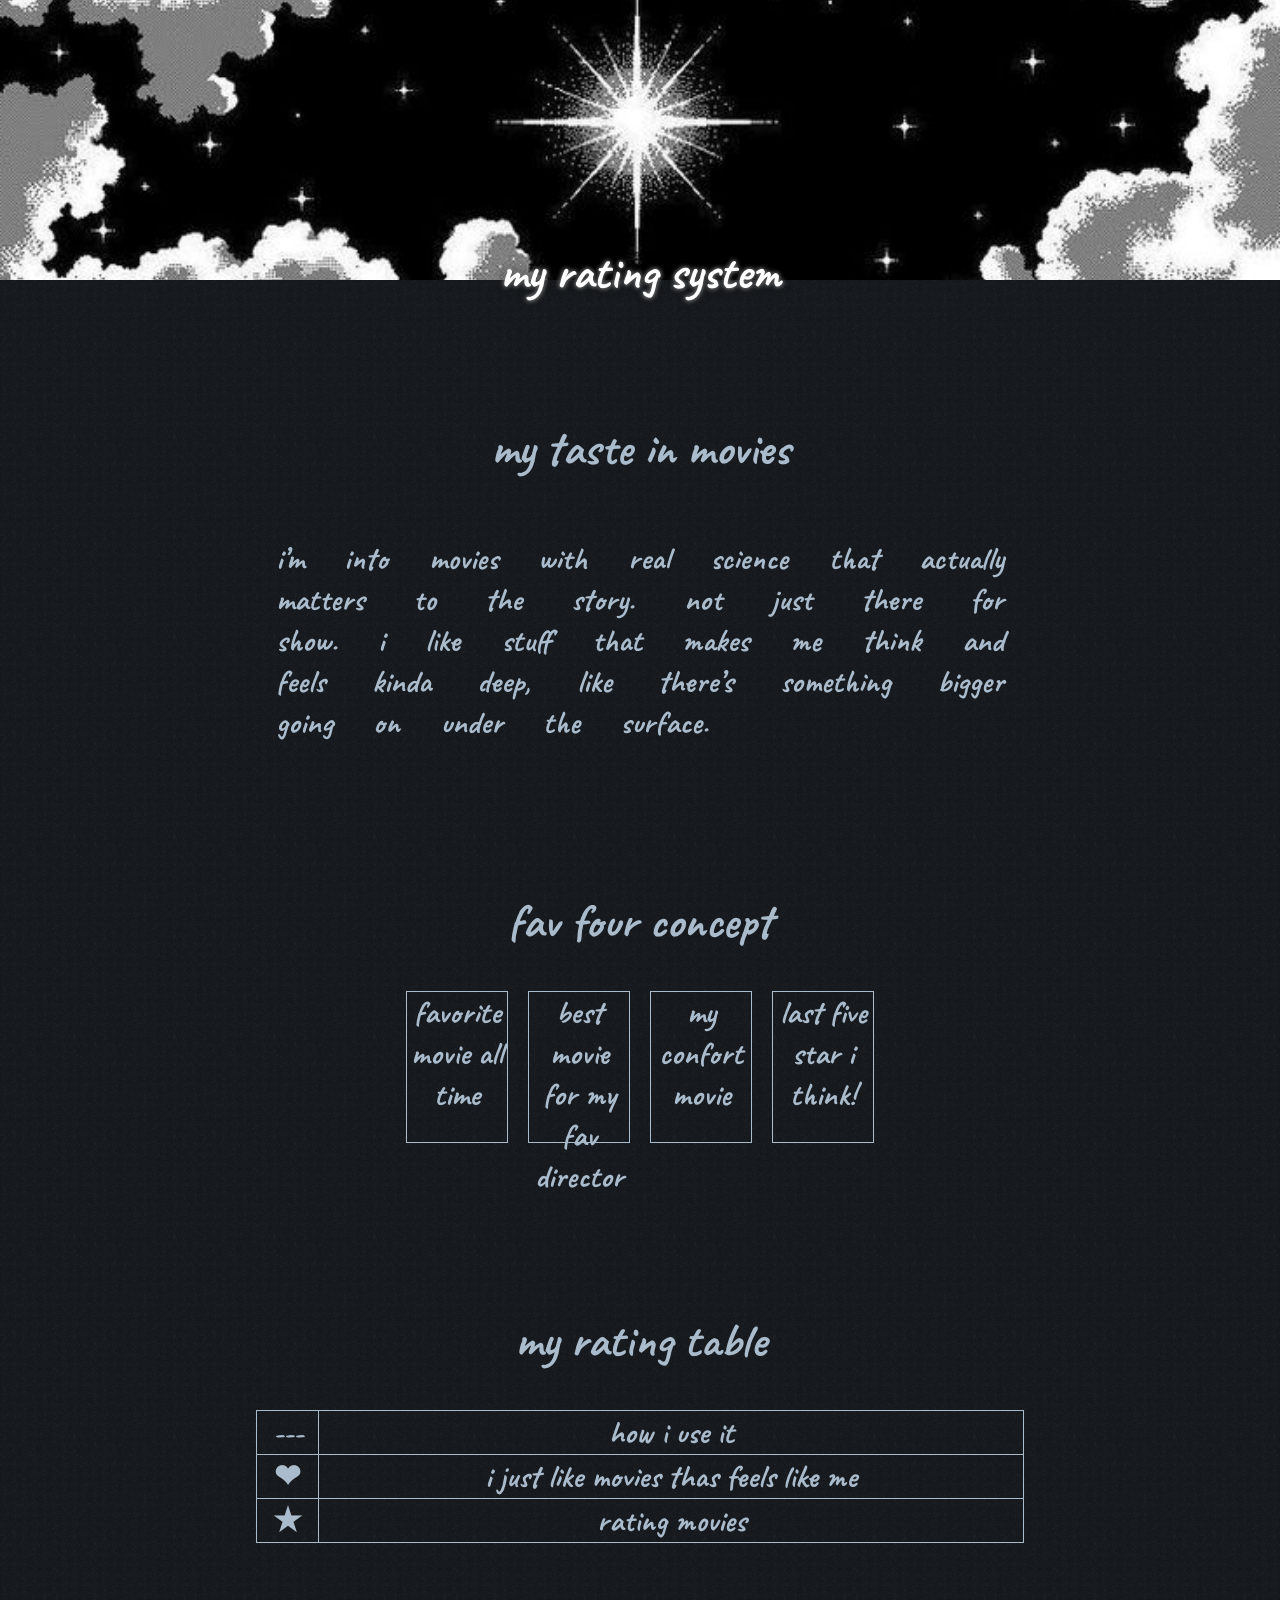
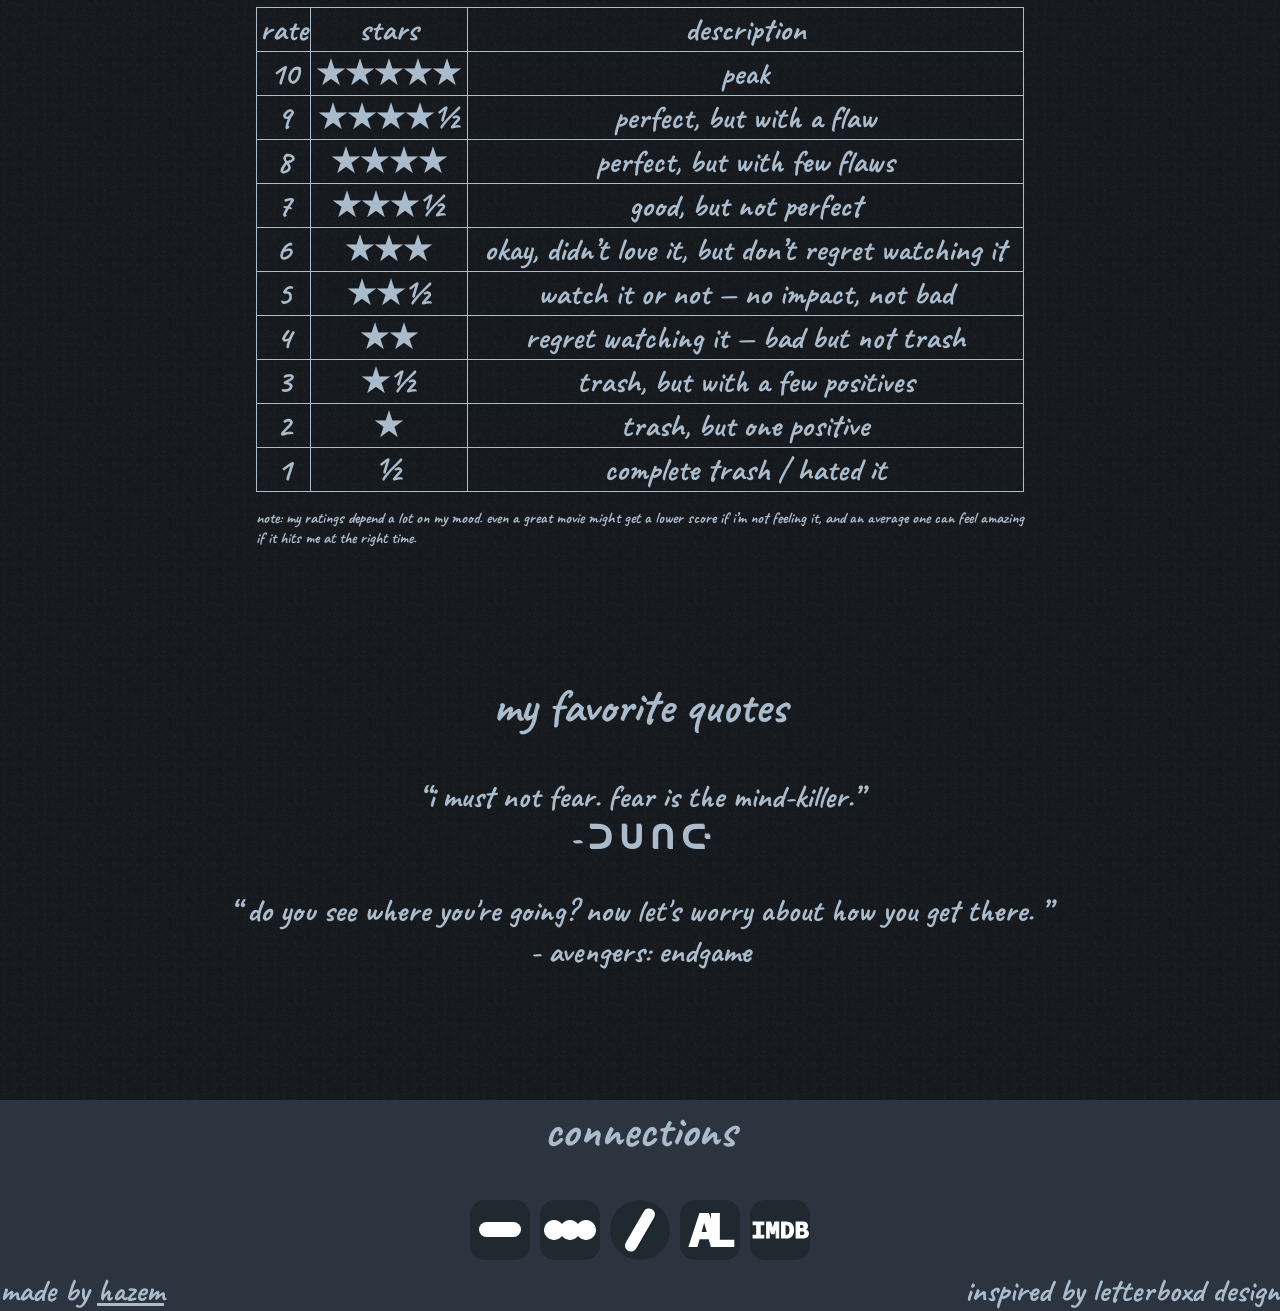
==== index.html @ 59e5916b "add root and replace color values" ====
<!doctype html>
<html lang="en">
  <head>
    <meta charset="UTF-8" />
    <meta name="viewport" content="width=device-width, initial-scale=1.0" />
    <title>my rating system</title>
    <link rel="stylesheet" href="css/style.css" />
    <link rel="stylesheet" href="css/icons.css" />
    <link rel="stylesheet" href="css/variables.css" />
    <link
      href="https://fonts.googleapis.com/css2?family=Caveat:wght@400..700&display=swap"
      rel="stylesheet" />
  </head>
  <body>
    <header>
      <section class="header-container">
        <!--banner-->
        <img
          src="assets/image/stars.jpg"
          alt="a big star with bunch of small stars"
          class="banner" />
        <!--title-->
        <h1 id="title">my rating system</h1>
      </section>
    </header>
    <main>
      <!-- taste-->
      <section class="taste">
        <h2>my taste in movies</h2>
        <p class="d1">
          I’m into movies with real science that actually matters to the story.
          Not just there for show. I like stuff that makes me think and feels
          kinda deep, like there’s something bigger going on under the surface.
        </p>
      </section>
      <!--fav four concept-->
      <section class="concept">
        <h2>fav four concept</h2>
        <section class="contaner-frames">
          <div class="frame">favorite movie all time</div>
          <div class="frame">best movie for my fav director</div>
          <div class="frame">my confort movie</div>
          <div class="frame">last five star i think!</div>
        </section>
      </section>
      <!-- table-->
      <section class="mytable">
        <h2>my rating table</h2>
        <section class="stable">
          <table>
            <thead>
              <tr>
                <th>---</th>
                <th>how i use it</th>
              </tr>
            </thead>
            <tbody>
              <tr>
                <td>❤⁠</td>
                <td>i just like movies thas feels like me</td>
              </tr>
              <tr>
                <td>★</td>
                <td>rating movies</td>
              </tr>
            </tbody>
          </table>
        </section>
        <section class="ltable">
          <table>
            <thead>
              <tr>
                <th>rate</th>
                <th>stars</th>
                <th>description</th>
              </tr>
            </thead>
            <tbody>
              <tr>
                <td>10</td>
                <td>★★★★★</td>
                <td>peak</td>
              </tr>
              <tr>
                <td>9</td>
                <td>★★★★½</td>
                <td>Perfect, but with a flaw</td>
              </tr>
              <tr>
                <td>8</td>
                <td>★★★★</td>
                <td>Perfect, but with few flaws</td>
              </tr>
              <tr>
                <td>7</td>
                <td>★★★½</td>
                <td>Good, but not perfect</td>
              </tr>
              <tr>
                <td>6</td>
                <td>★★★</td>
                <td>Okay, didn’t love it, but don’t regret watching it</td>
              </tr>
              <tr>
                <td>5</td>
                <td>★★½</td>
                <td>Watch it or not — no impact, not bad</td>
              </tr>
              <tr>
                <td>4</td>
                <td>★★</td>
                <td>Regret watching it — bad but not trash</td>
              </tr>
              <tr>
                <td>3</td>
                <td>★½</td>
                <td>Trash, but with a few positives</td>
              </tr>
              <tr>
                <td>2</td>
                <td>★</td>
                <td>Trash, but one positive</td>
              </tr>
              <tr>
                <td>1</td>
                <td>½</td>
                <td>Complete trash / hated it</td>
              </tr>
            </tbody>
          </table>
        </section>
      </section>
      <!--note-->
      <aside class="note">
        <p>
          <span id="snote">note:</span> My ratings depend a lot on my mood. Even
          a great movie might get a lower score if I’m not feeling it, and an
          average one can feel amazing if it hits me at the right time.
        </p>
      </aside>
      <!--qoute-->
      <section class="quotes">
        <h2>My favorite quotes</h2>
        <blockquote>
          <q>I must not fear. Fear is the mind-killer.</q>
          <footer>
            <a href="https://boxd.it/dDLU35" target="_blank" class="dune">
              - ᑐ ᑌ ᑎ ᑢ
            </a>
          </footer>
        </blockquote>
        <blockquote>
          <q>
            Do you see where you're going? now let's worry about how you get
            there.
          </q>
          <footer>- Avengers: Endgame</footer>
        </blockquote>
      </section>
    </main>
    <footer class="footer">
      <section class="connections"><h1>connections</h1></section>
      <section class="icons">
        <div class="tmdb">
          <a href="https://www.themoviedb.org/u/hzem" target="_blank"> </a>
          <div class="thing"></div>
        </div>

        <div class="letterboxd">
          <div class="circle"></div>
          <div class="circle"></div>
          <div class="circle"></div>
          <a href="https://boxd.it/cuPZX" target="_blank"></a>
        </div>

        <div class="serializd">
          <div class="mini"><div class="line"></div></div>
          <a href="https://www.serializd.com/user/scytale" target="_blank"></a>
        </div>

        <div class="anilist">
          <div class="a"><tt>A</tt></div>
          <div class="l"><tt>L</tt></div>
          <a href="https://anilist.co/user/scytale/" target="_blank"></a>
        </div>

        <div class="imdb">
          <a
            href="https://www.imdb.com/user/p.f6jssjji63xtezzgqwv3yx2khq"
            target="_blank"></a>
          <div class="name"><tt>IMDb</tt></div>
        </div>
      </section>
      <section class="song"><div id="song"></div></section>
      <section class="watch"><div id="watch"></div></section>
      <section>
        <span class="last1">
          made by
          <a href="https://x.com/hazemism">
            <ins>hazem</ins>
          </a>
        </span>
        <span class="last2">inspired by letterboxd design</span>
      </section>
    </footer>
    <script src="script.js"></script>
  </body>
</html>
---- css/style.css ----
body {
  background-color: var(--main-color);
  color: var(--color-font);
  margin: 0;
  font-family: "Caveat", cursive;
  font-style: normal;
  font-size: 2rem;
  font-weight: bold;
  font-variant: normal;
  text-transform: lowercase;
  max-width: 100%;
  overflow-x: hidden;
  background-image: url('data:image/svg+xml;utf8,<svg xmlns="http://www.w3.org/2000/svg" width="100" height="100"><filter id="n"><feTurbulence baseFrequency="0.9" numOctaves="1" result="noise"/><feColorMatrix in="noise" type="saturate" values="0"/></filter><rect width="100" height="100" filter="url(%23n)" opacity="0.15"/></svg>');
}
a {
  color: var(--color-font);
  text-decoration: none;
}
.header-container {
  position: relative;
}
#title {
  text-align: center;
  position: absolute;
  top: 80%;
  left: 50%;
  transform: translate(-50%, -50%);
  color: var(--color-title);
  text-shadow:
    0 0 10px var(--color-option),
    0 0 5px var(--color-title);
  width: 100%;
  pointer-events: none;
}
.taste {
  text-align: center;
  margin: 10% 20% 10% 20%;
}
.d1 {
  text-align: justify;
  word-spacing: 2rem;
  padding: 20px;
}
.concept {
  text-align: center;
  margin: 10% 10%;
}
.contaner-frames {
  display: flex;
  gap: 20px;
  justify-content: center;
}
.frame {
  width: 100px;
  height: 150px;
  border: 1px solid;
}
.mytable {
  text-align: center;
  overflow-x: auto;
}
.stable {
  margin-bottom: 5%;
}
table {
  border-collapse: collapse;
  margin: auto;
  width: 60%;
  border: 1px solid;
}

td,
th {
  border-collapse: collapse;
  margin: auto;
  width: auto;
  border: 1px solid;
}
.note {
  font-size: medium;
  text-align: start;
  width: 60%;
  margin-left: auto;
  margin-right: auto;
}
.banner {
  width: 100%;
  height: 20ch;
  object-fit: cover;
}
.footer {
  background-color: var(--footer-color);
}
.connections {
  text-align: center;
}
.quotes {
  text-align: center;
  margin: 10% 10%;
}
.dune {
  text-shadow: 1px 1px var(--color-font);
}
.dune:hover {
  color: hsl(30, 100%, 50%);
  letter-spacing: 50%;
}
.song {
  display: flex;
  bottom: 10px;
  justify-content: center;
  margin-top: 10px;
}
.watching {
  display: flex;
  bottom: 10px;
  justify-content: center;
  margin-bottom: 10px;
}
.last2 {
  float: right;
}

@media (max-width: 800px) {
  body {
    font-size: 1rem;
  }
  .frame {
    height: auto;
  }
  .banner {
    height: none;
  }
  table {
    width: 90%;
  }
  .note {
    width: 90%;
    margin-bottom: 20%;
  }
  .quotes {
    width: auto;
    margin: auto;
    margin-bottom: 20%;
  }
  .taste {
    width: 90%;
    margin: auto;
    margin-top: 20%;
  }
  .icons img {
    width: 40px;
    height: auto;
  }
}
---- css/icons.css ----
.icons {
  display: flex;
  gap: 10px;
  justify-content: center;
  align-items: flex-start;
}

.icons > * {
  width: 60px;
  height: 60px;
  border-radius: 25%;
  background-color: #202830;
  position: relative;
  display: flex;
  align-items: center;
  justify-content: center;
  a {
    position: absolute;
    inset: 0;
    z-index: 10;
  }
}

/*<------------------------------tmdb------------------------------>*/

.tmdb {
  .thing {
    width: 70%;
    height: 25%;
    border-radius: 20px;
    background-color: #ffffff;
  }
}
.tmdb:hover {
  transform: scale(1.2);
  background-color: #0d253f;
  .thing {
    background-image: linear-gradient(to right, #90cea1, #01b4e4);
  }
}
/*<------------------------------serializd------------------------------>*/

.serializd {
  border-radius: 100%;
  .mini {
    position: absolute;
    top: 50%;
    left: 50%;
    transform: translate(-50%, -50%) rotate(120deg);
    width: 80%;
    height: 20%;
    border-radius: 20px;
    background-color: #ffffff;
    box-shadow: -0px -1.5px rgba(0, 0, 0, 0.3);

    .line {
      position: absolute;
      top: 60%;
      left: 10%;
      width: 75%;
      height: 20%;
      border-radius: 20px;
      background-color: white;
    }
  }
}
.serializd:hover {
  transform: scale(1.2);
  background-color: #44bba4;
  .mini {
    background-color: #99ffff;
    box-shadow: -0px -1.5px rgba(0, 0, 0, 0.3);
  }
  .line {
    background-color: white;
  }
}
/*<------------------------------letterboxd------------------------------>*/

.letterboxd {
  .circle {
    width: 20px;
    height: 20px;
    border-radius: 50%;
    mix-blend-mode: plus-lighter;
    background-color: #ffff;
    position: absolute;
    &:first-child {
      transform: translateX(-80%);
    }
    &:nth-child(2) {
      z-index: 2;
    }
    &:nth-child(3) {
      transform: translateX(80%);
    }
  }
}
.letterboxd:hover {
  transform: scale(1.2);
  .circle {
    &:first-child {
      background-color: #f58004;
    }
    &:nth-child(2) {
      background-color: #4be053;
    }
    &:nth-child(3) {
      background-color: #44bcf4;
    }
  }
}
/*<------------------------------anilist------------------------------>*/
.anilist {
  .a,
  .l {
    color: #ffffff;
    position: absolute;
    bottom: 0;
    font-size: 3rem;
    font-weight: 900;
    text-transform: uppercase;
    -webkit-text-stroke: 2px currentColor;
  }
  .a {
    transform: translateX(-20%);
    z-index: 1;
  }
  .l {
    transform: translateX(40%);
  }
}
.anilist:hover {
  transform: scale(1.2);
  background-color: #1e2630;
  .a {
    color: #fefefe;
  }
  .l {
    color: #02a9ff;
  }
}
/*<------------------------------imdb------------------------------>*/
.imdb {
  .name {
    text-transform: uppercase;
    font-size: 1.5rem;
    color: white;
    font-weight: 900;
    -webkit-text-stroke: 1px currentColor;
  }
}
.imdb:hover {
  transform: scale(1.2);
  background-color: #f6c700;
  .name {
    color: black;
  }
}
/*<------------------------------mobile------------------------------>*/
@media (max-width: 800px) {
  .icons img {
    width: 40px;
    height: auto;
  }

  .serializd {
    width: 40px;
    height: 40px;
  }
  /*letterboxd*/
  .letterboxd {
    width: 40px;
    height: 40px;
    .circle {
      width: 13px;
      height: 13px;
    }
  }
  /*<------------------------------tmdb------------------------------>*/

  .tmdb {
    width: 40px;
    height: 40px;
  }
  .anilist {
    width: 40px;
    height: 40px;
    .a,
    .l {
      font-size: 2rem;
    }
  }
  .imdb {
    width: 40px;
    height: 40px;
    .name {
      font-size: 1rem;
    }
  }
}
---- css/variables.css ----
:root {
  --main-color: #14181c;
  --footer-color: #2c3440;
  --color-font: #aabbcc;
  --color-title: #ffffff;
  --color-option: #000000;
}
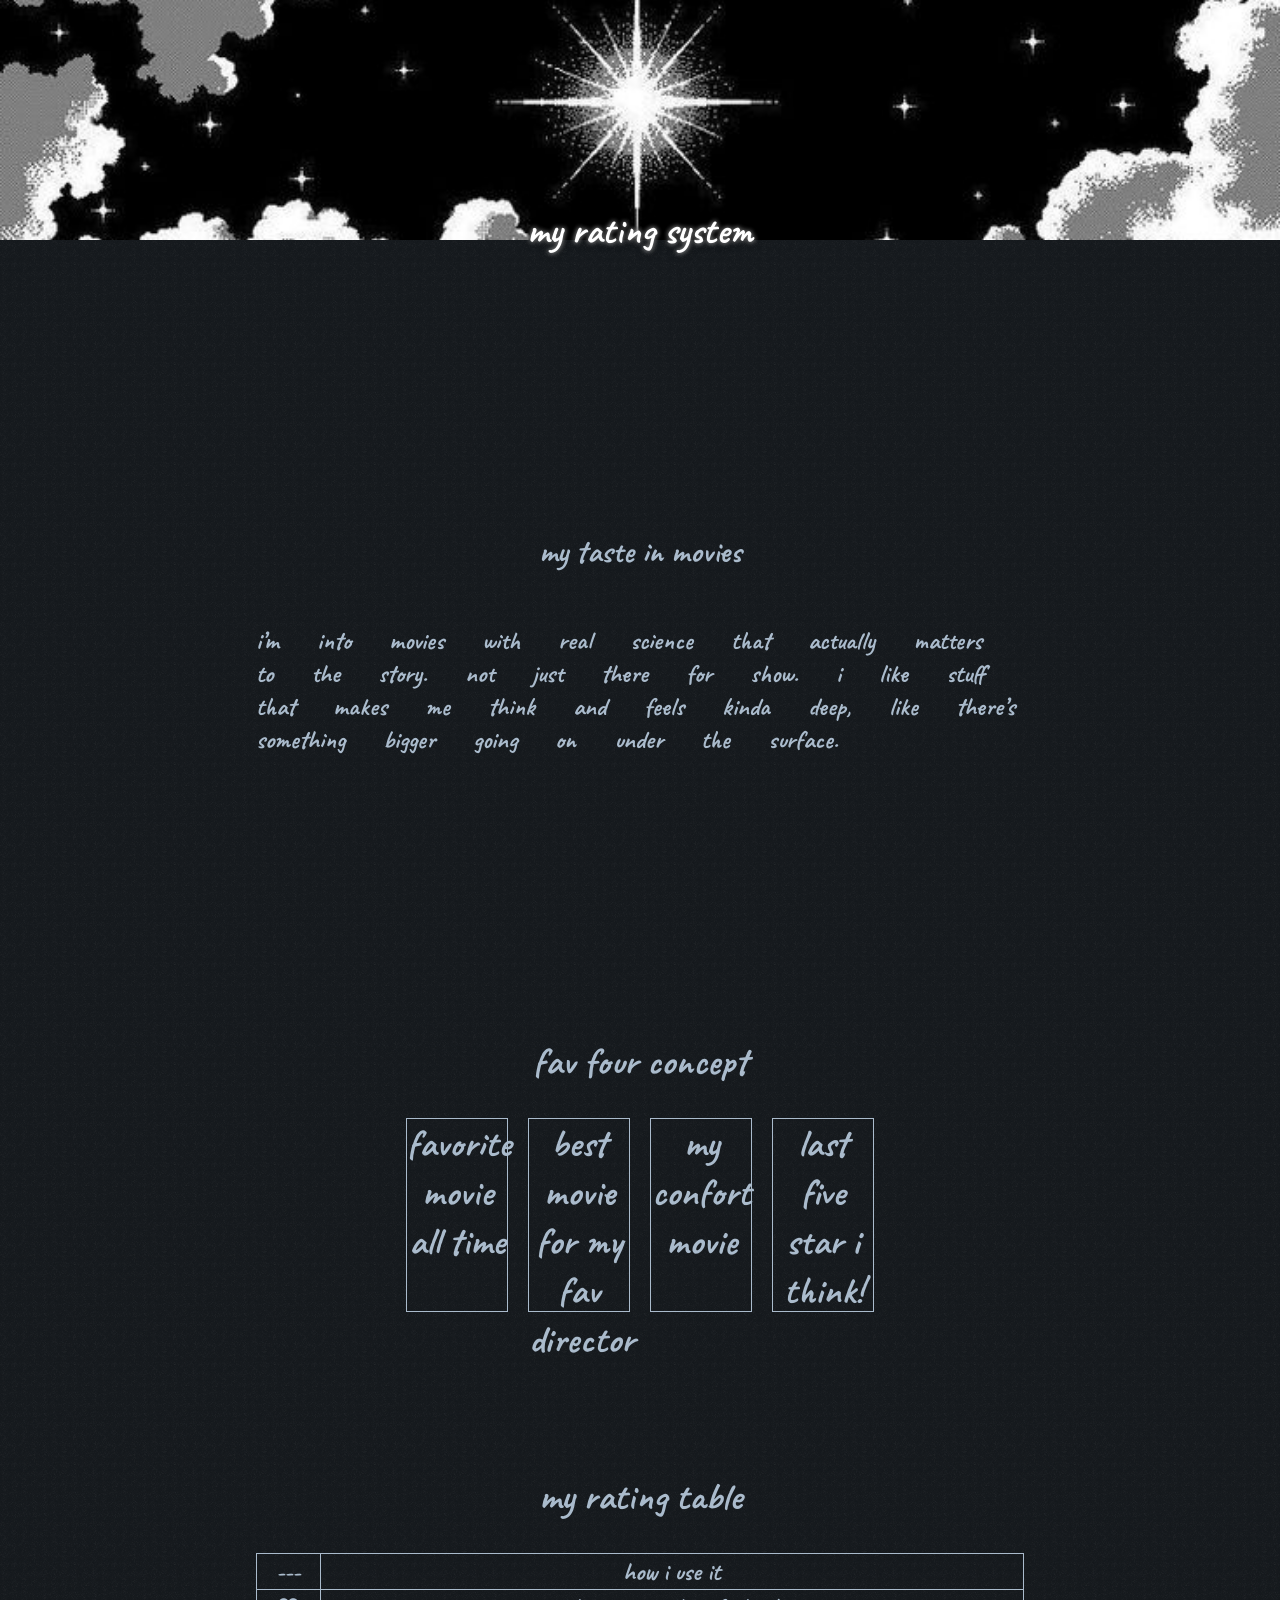
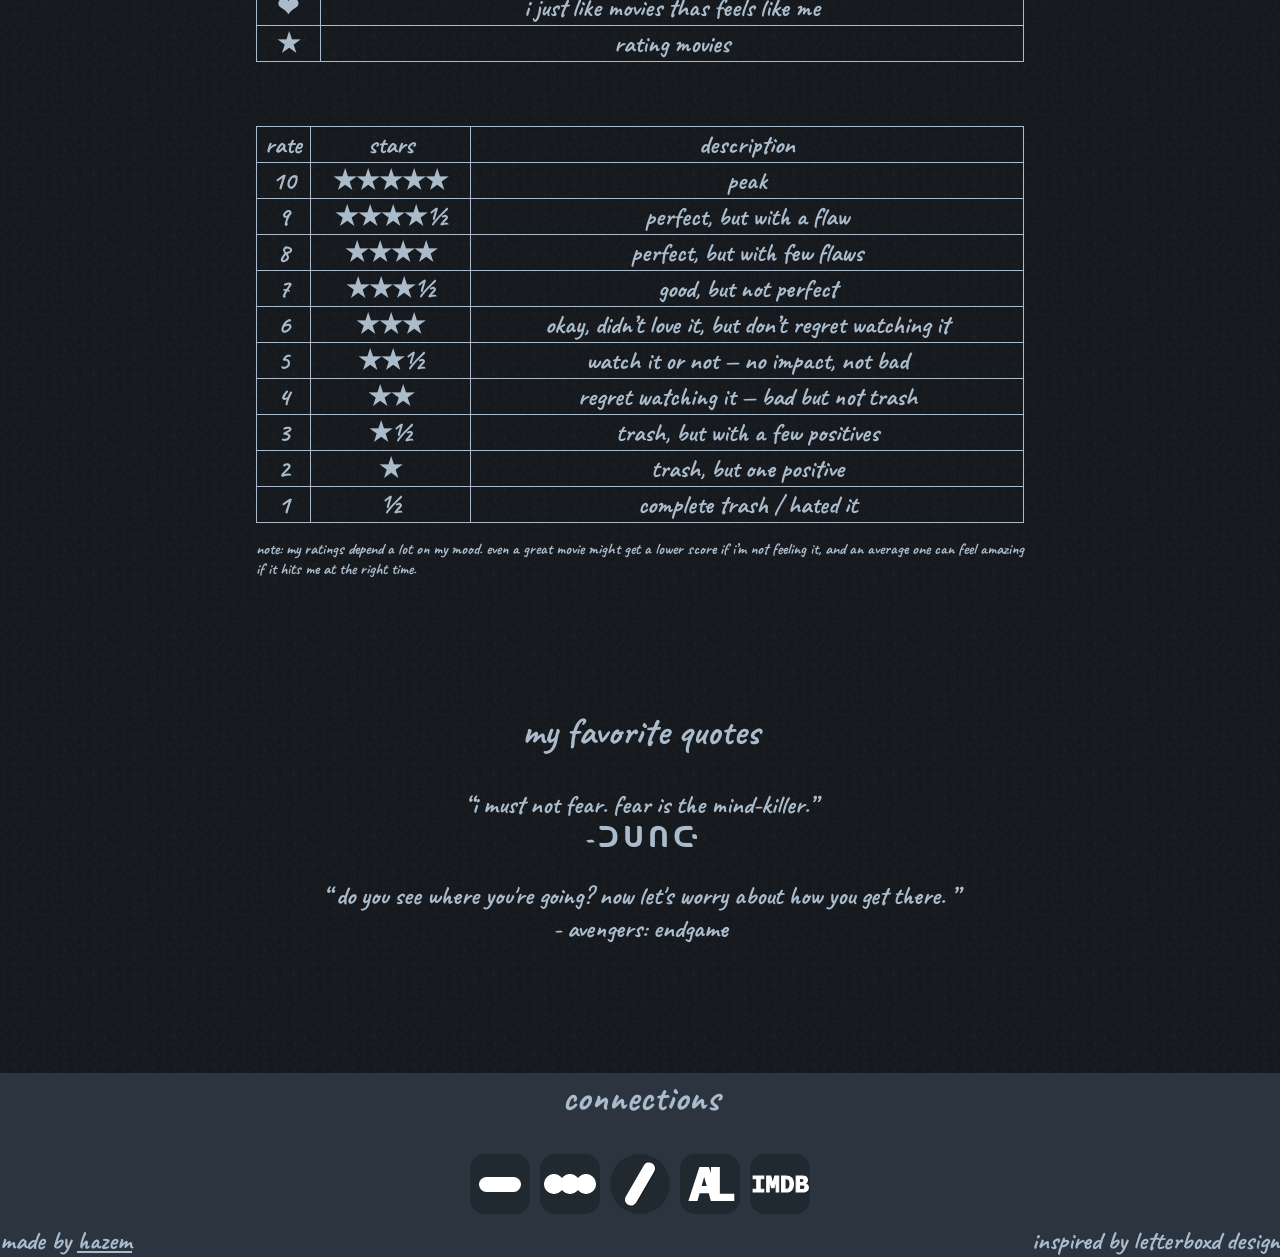
==== commit e9402f11: "fix disply for the taste - some improves" ====
--- a/index.html
+++ b/index.html
@@ -26,8 +26,8 @@
     <main>
       <!-- taste-->
       <section class="taste">
-        <h2>my taste in movies</h2>
-        <p class="d1">
+        <h2 class="t-taste">my taste in movies</h2>
+        <p class="d-taste">
           I’m into movies with real science that actually matters to the story.
           Not just there for show. I like stuff that makes me think and feels
           kinda deep, like there’s something bigger going on under the surface.
--- a/css/style.css
+++ b/css/style.css
@@ -4,7 +4,7 @@
   margin: 0;
   font-family: "Caveat", cursive;
   font-style: normal;
-  font-size: 2rem;
+  font-size: 2vw;
   font-weight: bold;
   font-variant: normal;
   text-transform: lowercase;
@@ -33,13 +33,17 @@
   pointer-events: none;
 }
 .taste {
-  text-align: center;
-  margin: 10% 20% 10% 20%;
-}
-.d1 {
-  text-align: justify;
-  word-spacing: 2rem;
-  padding: 20px;
+  display: flex;
+  margin: 20%;
+  flex-direction: column;
+  justify-content: center;
+  align-items: center;
+  .t-taste {
+    font-size: xx-large;
+  }
+  .d-taste {
+    word-spacing: 2rem;
+  }
 }
 .concept {
   text-align: center;
@@ -51,8 +55,9 @@
   justify-content: center;
 }
 .frame {
+  font-size: 3vw;
   width: 100px;
-  height: 150px;
+  height: 15vw;
   border: 1px solid;
 }
 .mytable {
@@ -122,12 +127,6 @@
 }
 
 @media (max-width: 800px) {
-  body {
-    font-size: 1rem;
-  }
-  .frame {
-    height: auto;
-  }
   .banner {
     height: none;
   }
@@ -143,11 +142,6 @@
     margin: auto;
     margin-bottom: 20%;
   }
-  .taste {
-    width: 90%;
-    margin: auto;
-    margin-top: 20%;
-  }
   .icons img {
     width: 40px;
     height: auto;
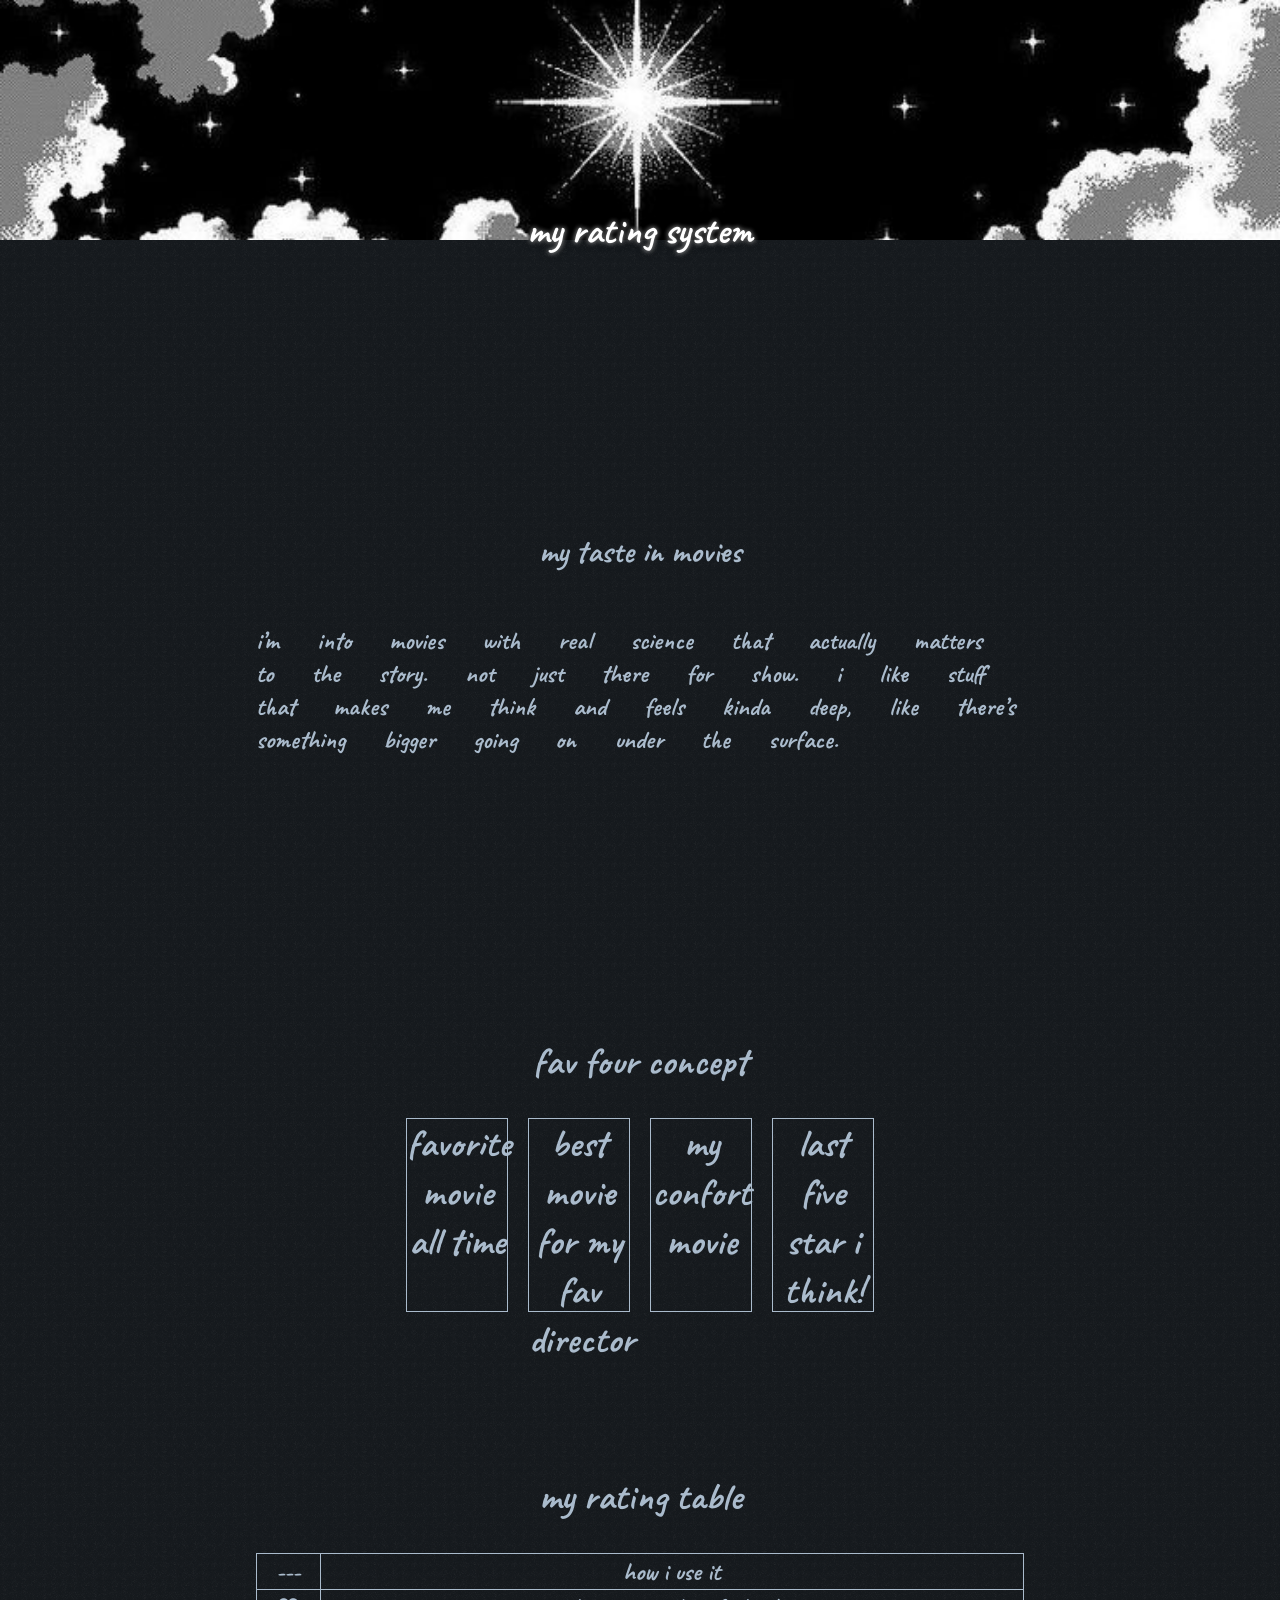
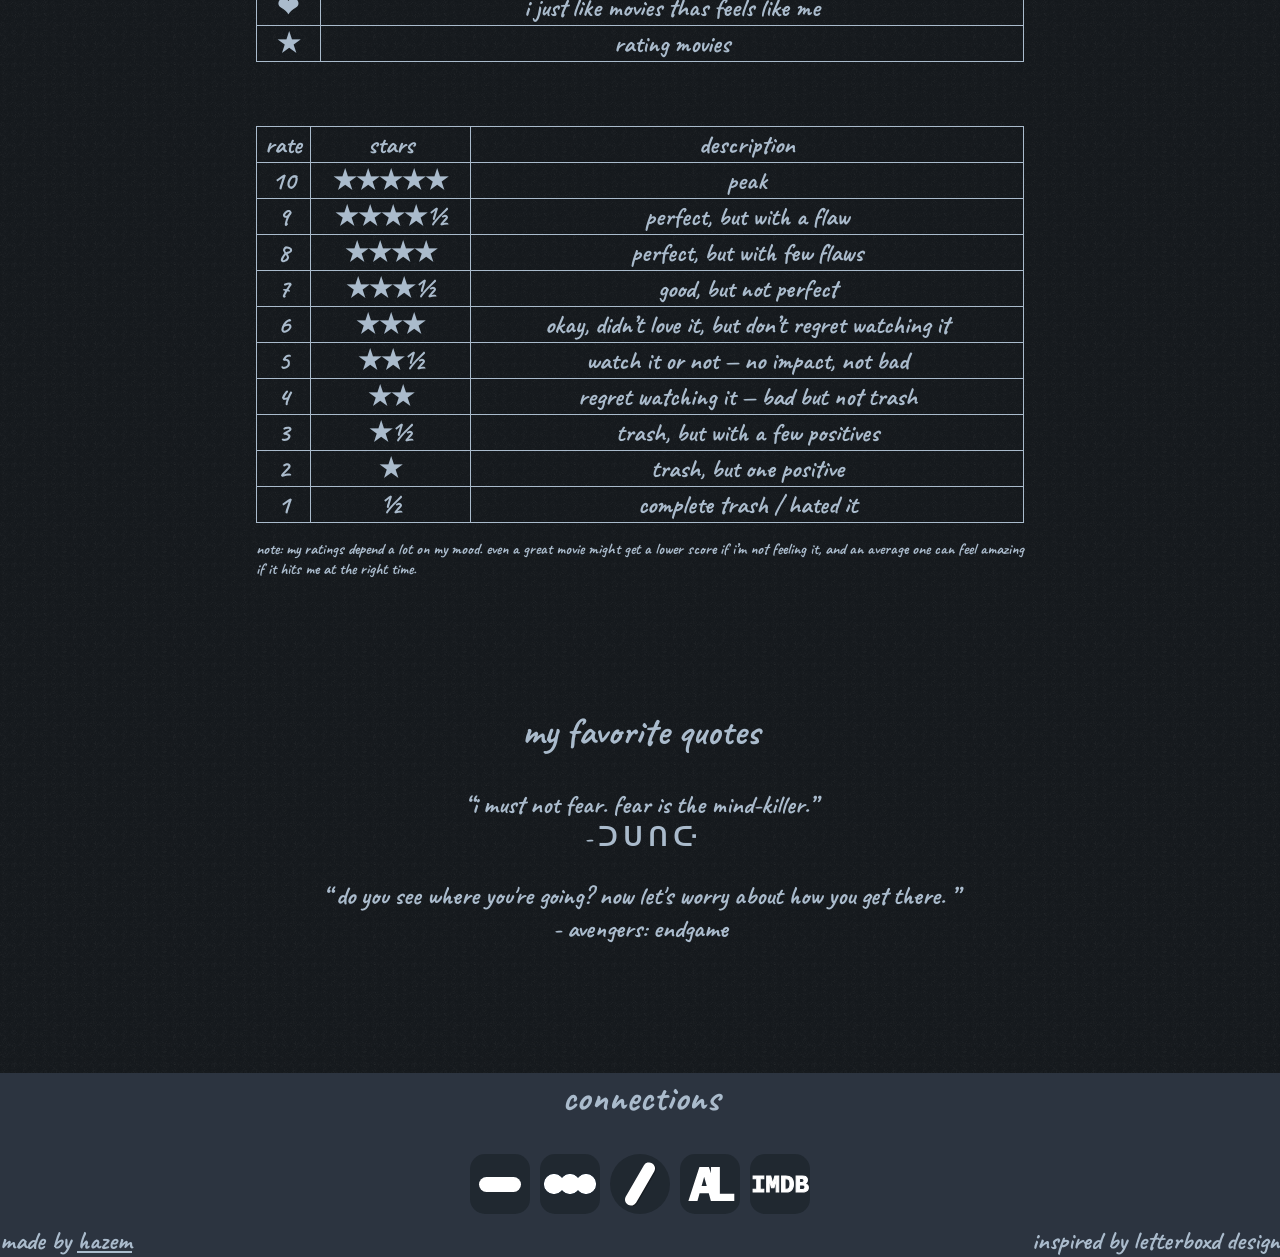
==== commit 2d279c37: "change links colors" ====
--- a/index.html
+++ b/index.html
@@ -197,7 +197,7 @@
         <span class="last1">
           made by
           <a href="https://x.com/hazemism">
-            <ins>hazem</ins>
+            <ins class="name">hazem</ins>
           </a>
         </span>
         <span class="last2">inspired by letterboxd design</span>
--- a/css/style.css
+++ b/css/style.css
@@ -12,12 +12,13 @@
   overflow-x: hidden;
   background-image: url('data:image/svg+xml;utf8,<svg xmlns="http://www.w3.org/2000/svg" width="100" height="100"><filter id="n"><feTurbulence baseFrequency="0.9" numOctaves="1" result="noise"/><feColorMatrix in="noise" type="saturate" values="0"/></filter><rect width="100" height="100" filter="url(%23n)" opacity="0.15"/></svg>');
 }
-a {
-  color: var(--color-font);
-  text-decoration: none;
-}
 .header-container {
   position: relative;
+}
+.banner {
+  width: 100%;
+  height: 20ch;
+  object-fit: cover;
 }
 #title {
   text-align: center;
@@ -88,11 +89,6 @@
   margin-left: auto;
   margin-right: auto;
 }
-.banner {
-  width: 100%;
-  height: 20ch;
-  object-fit: cover;
-}
 .footer {
   background-color: var(--footer-color);
 }
@@ -104,7 +100,9 @@
   margin: 10% 10%;
 }
 .dune {
-  text-shadow: 1px 1px var(--color-font);
+  color: var(--color-font);
+  text-decoration: none;
+  transition:letter-spacing 0.5s ease;
 }
 .dune:hover {
   color: hsl(30, 100%, 50%);
@@ -121,6 +119,9 @@
   bottom: 10px;
   justify-content: center;
   margin-bottom: 10px;
+}
+.name{
+  color: var(--color-font);
 }
 .last2 {
   float: right;
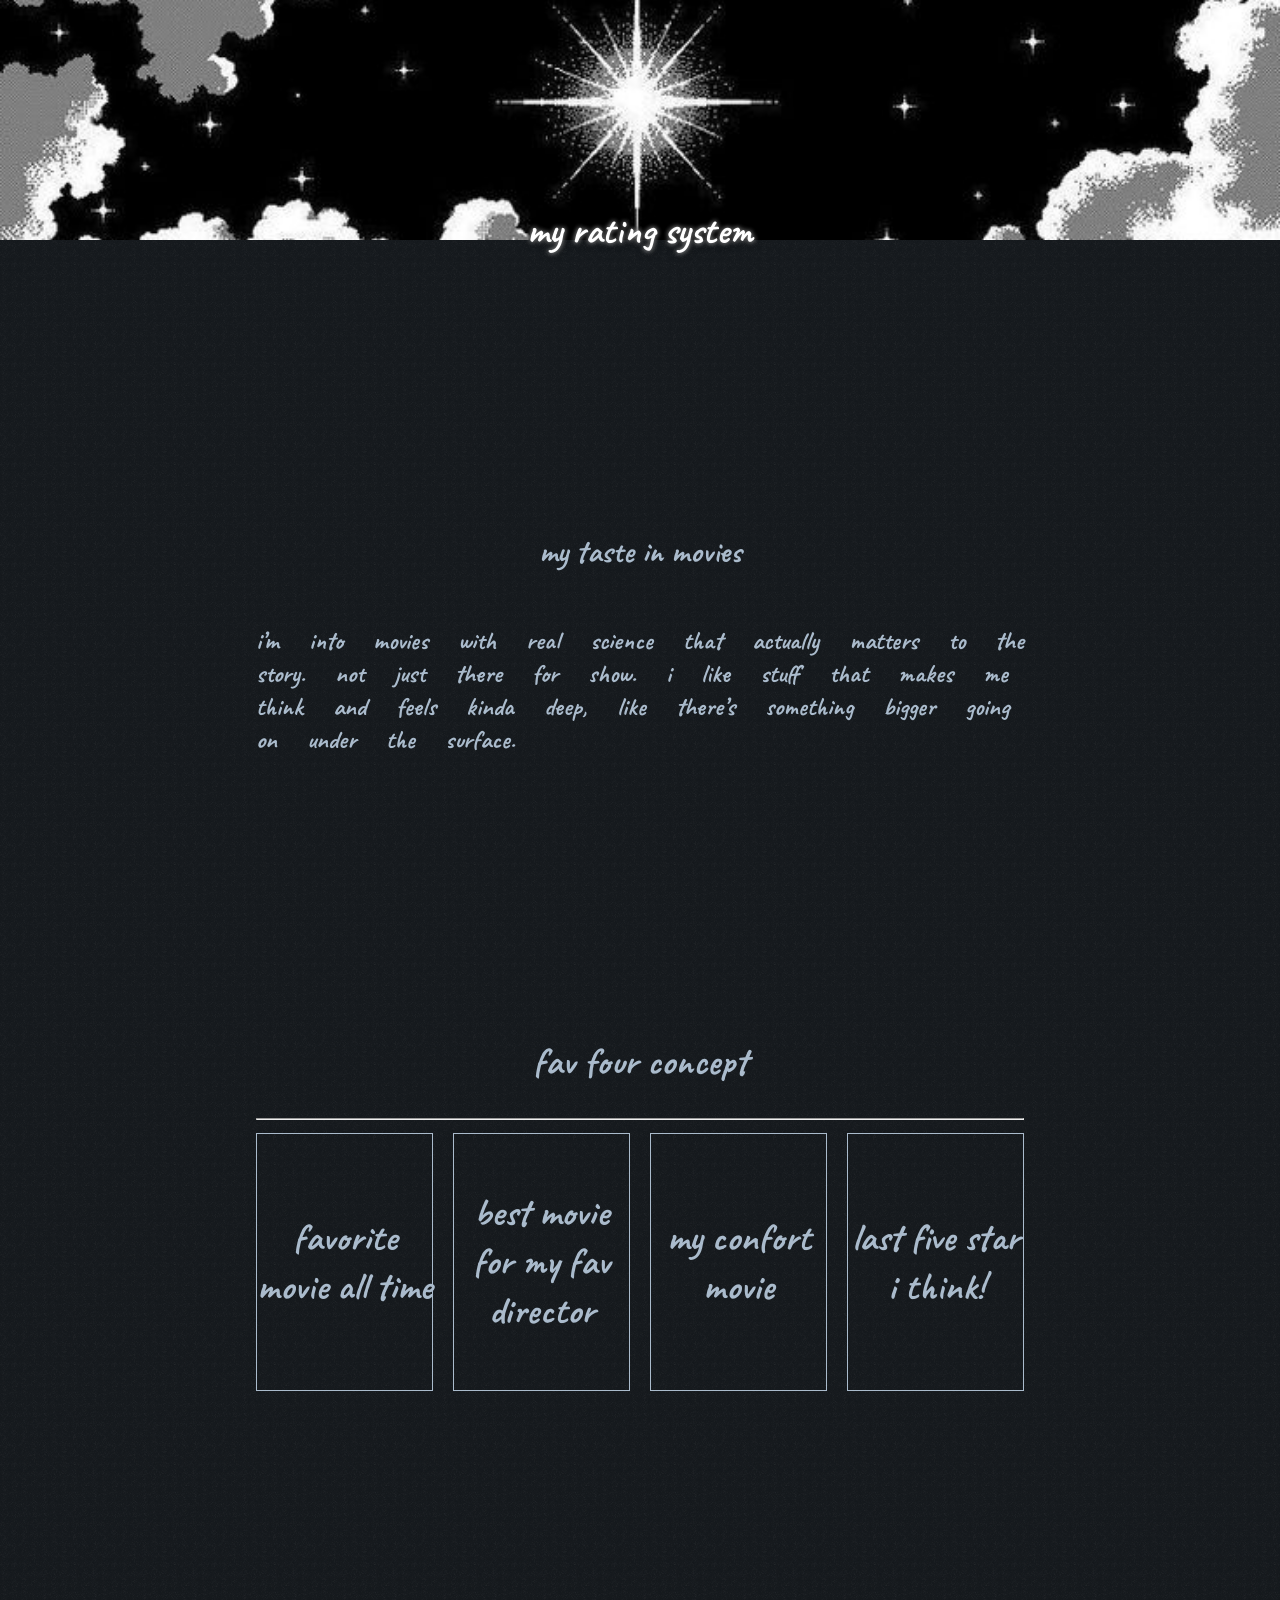
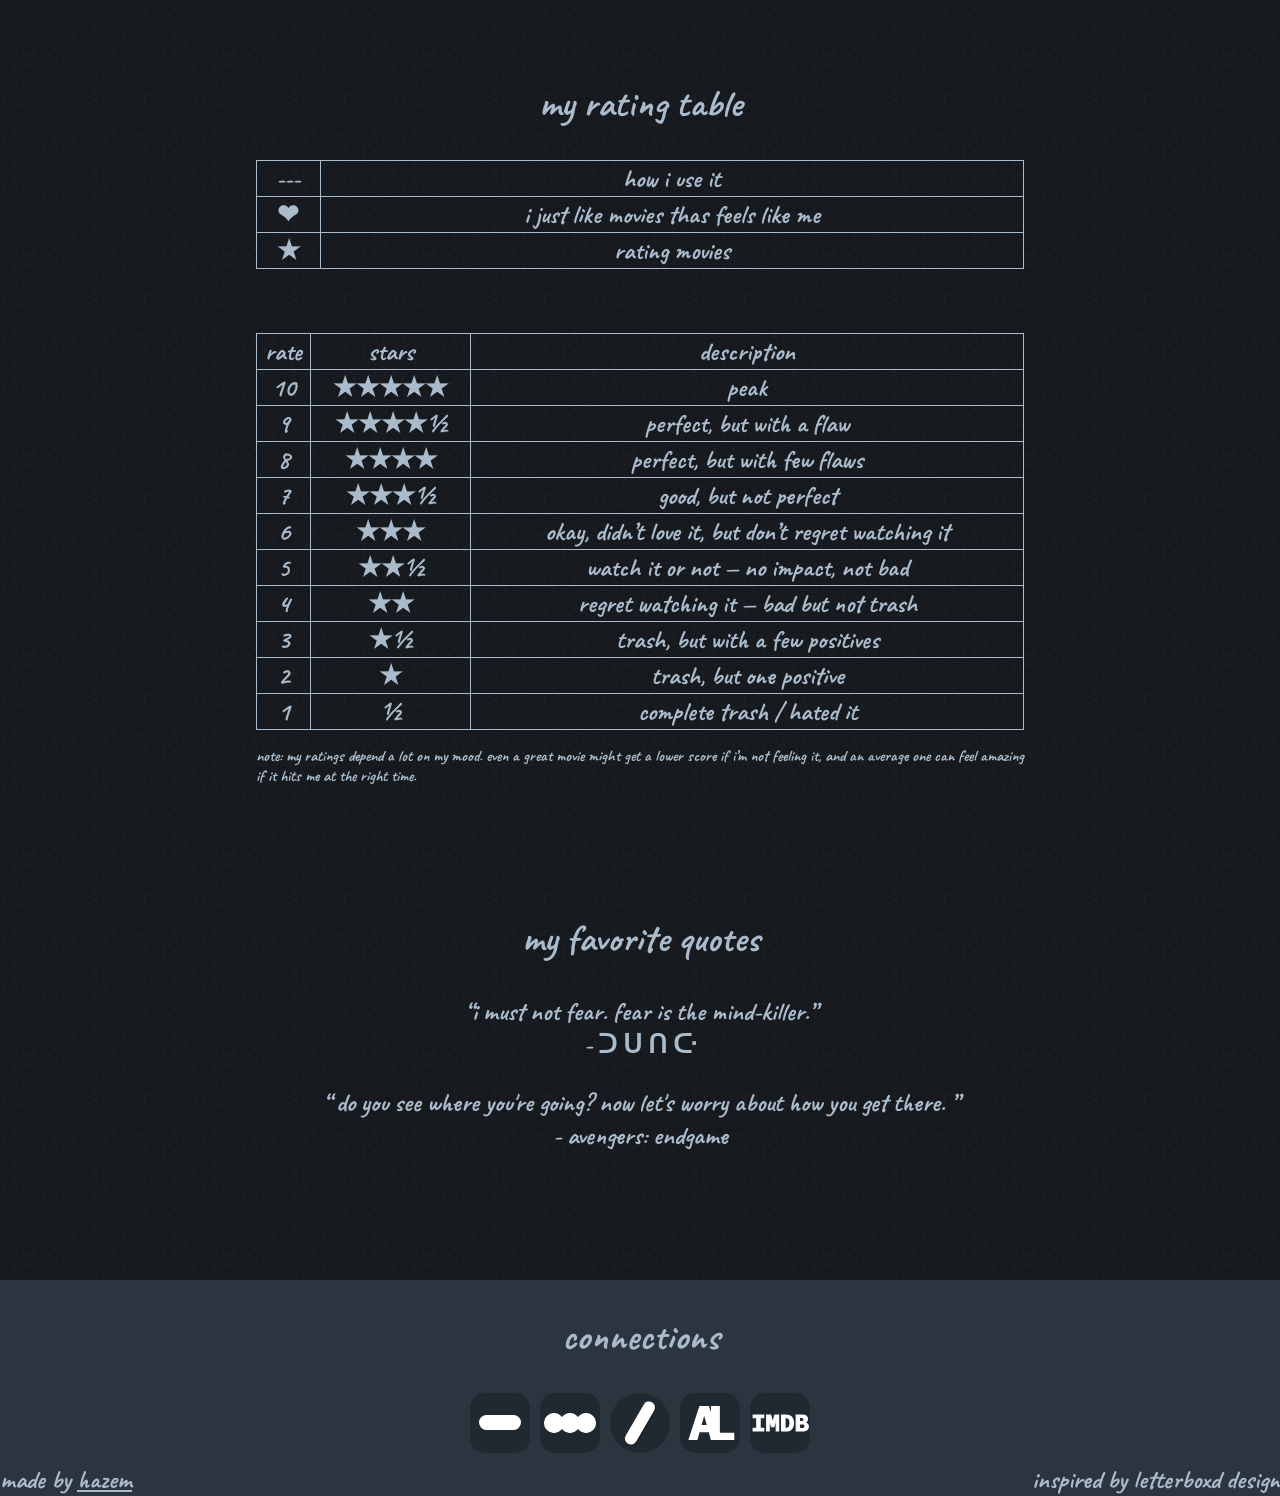
==== commit 9f23b112: "fix font with some ediets" ====
--- a/index.html
+++ b/index.html
@@ -36,6 +36,7 @@
       <!--fav four concept-->
       <section class="concept">
         <h2>fav four concept</h2>
+        <hr>
         <section class="contaner-frames">
           <div class="frame">favorite movie all time</div>
           <div class="frame">best movie for my fav director</div>
--- a/css/style.css
+++ b/css/style.css
@@ -1,4 +1,5 @@
 body {
+  display: grid;
   background-color: var(--main-color);
   color: var(--color-font);
   margin: 0;
@@ -43,12 +44,12 @@
     font-size: xx-large;
   }
   .d-taste {
-    word-spacing: 2rem;
+    word-spacing: 1.5rem;
   }
 }
 .concept {
   text-align: center;
-  margin: 10% 10%;
+  margin: 20% 20%;
 }
 .contaner-frames {
   display: flex;
@@ -56,9 +57,11 @@
   justify-content: center;
 }
 .frame {
+  display: flex;
+  align-items: center;
   font-size: 3vw;
-  width: 100px;
-  height: 15vw;
+  width: 15vw;
+  height: 20vw;
   border: 1px solid;
 }
 .mytable {
@@ -102,7 +105,7 @@
 .dune {
   color: var(--color-font);
   text-decoration: none;
-  transition:letter-spacing 0.5s ease;
+  transition: letter-spacing 0.5s ease;
 }
 .dune:hover {
   color: hsl(30, 100%, 50%);
@@ -120,7 +123,7 @@
   justify-content: center;
   margin-bottom: 10px;
 }
-.name{
+.name {
   color: var(--color-font);
 }
 .last2 {
@@ -128,6 +131,9 @@
 }
 
 @media (max-width: 800px) {
+  body {
+    font-size: larger;
+  }
   .banner {
     height: none;
   }
--- a/css/icons.css
+++ b/css/icons.css
@@ -14,6 +14,7 @@
   display: flex;
   align-items: center;
   justify-content: center;
+  transition: transform 0.5s ease;
   a {
     position: absolute;
     inset: 0;
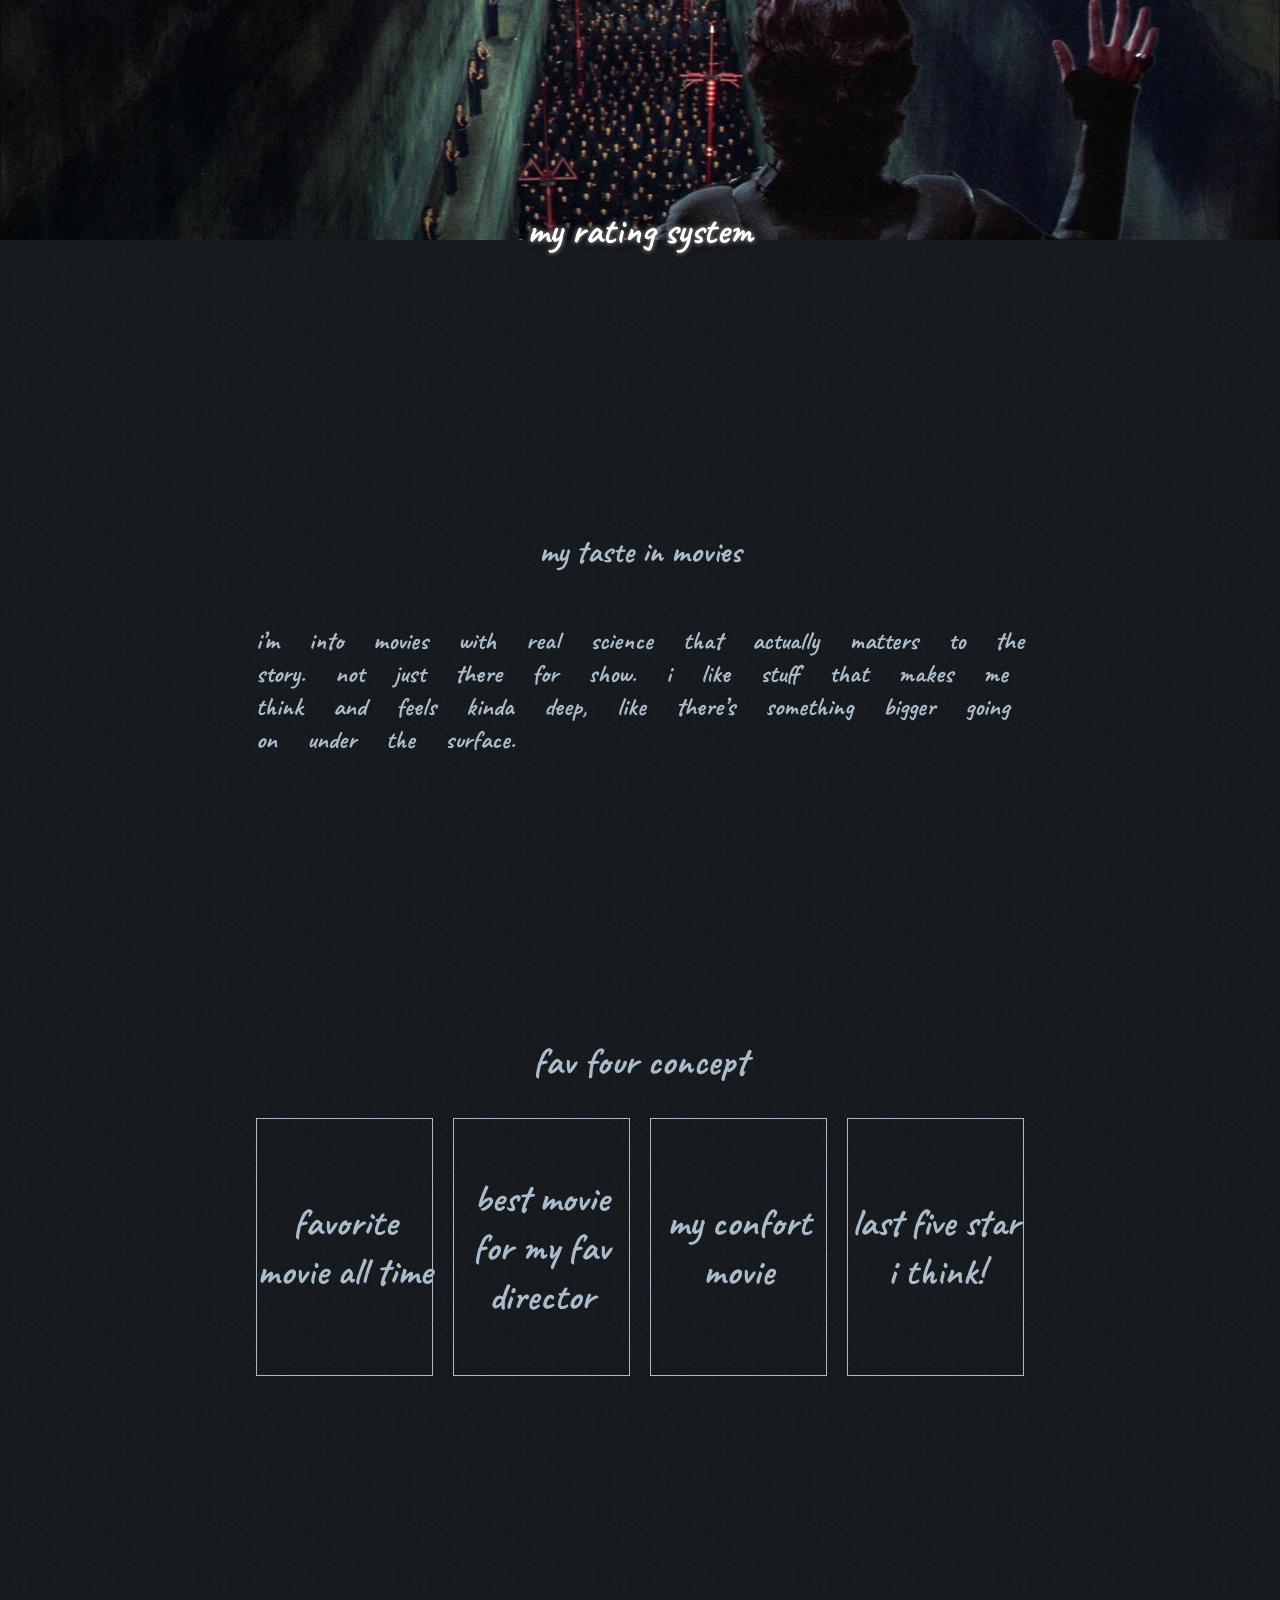
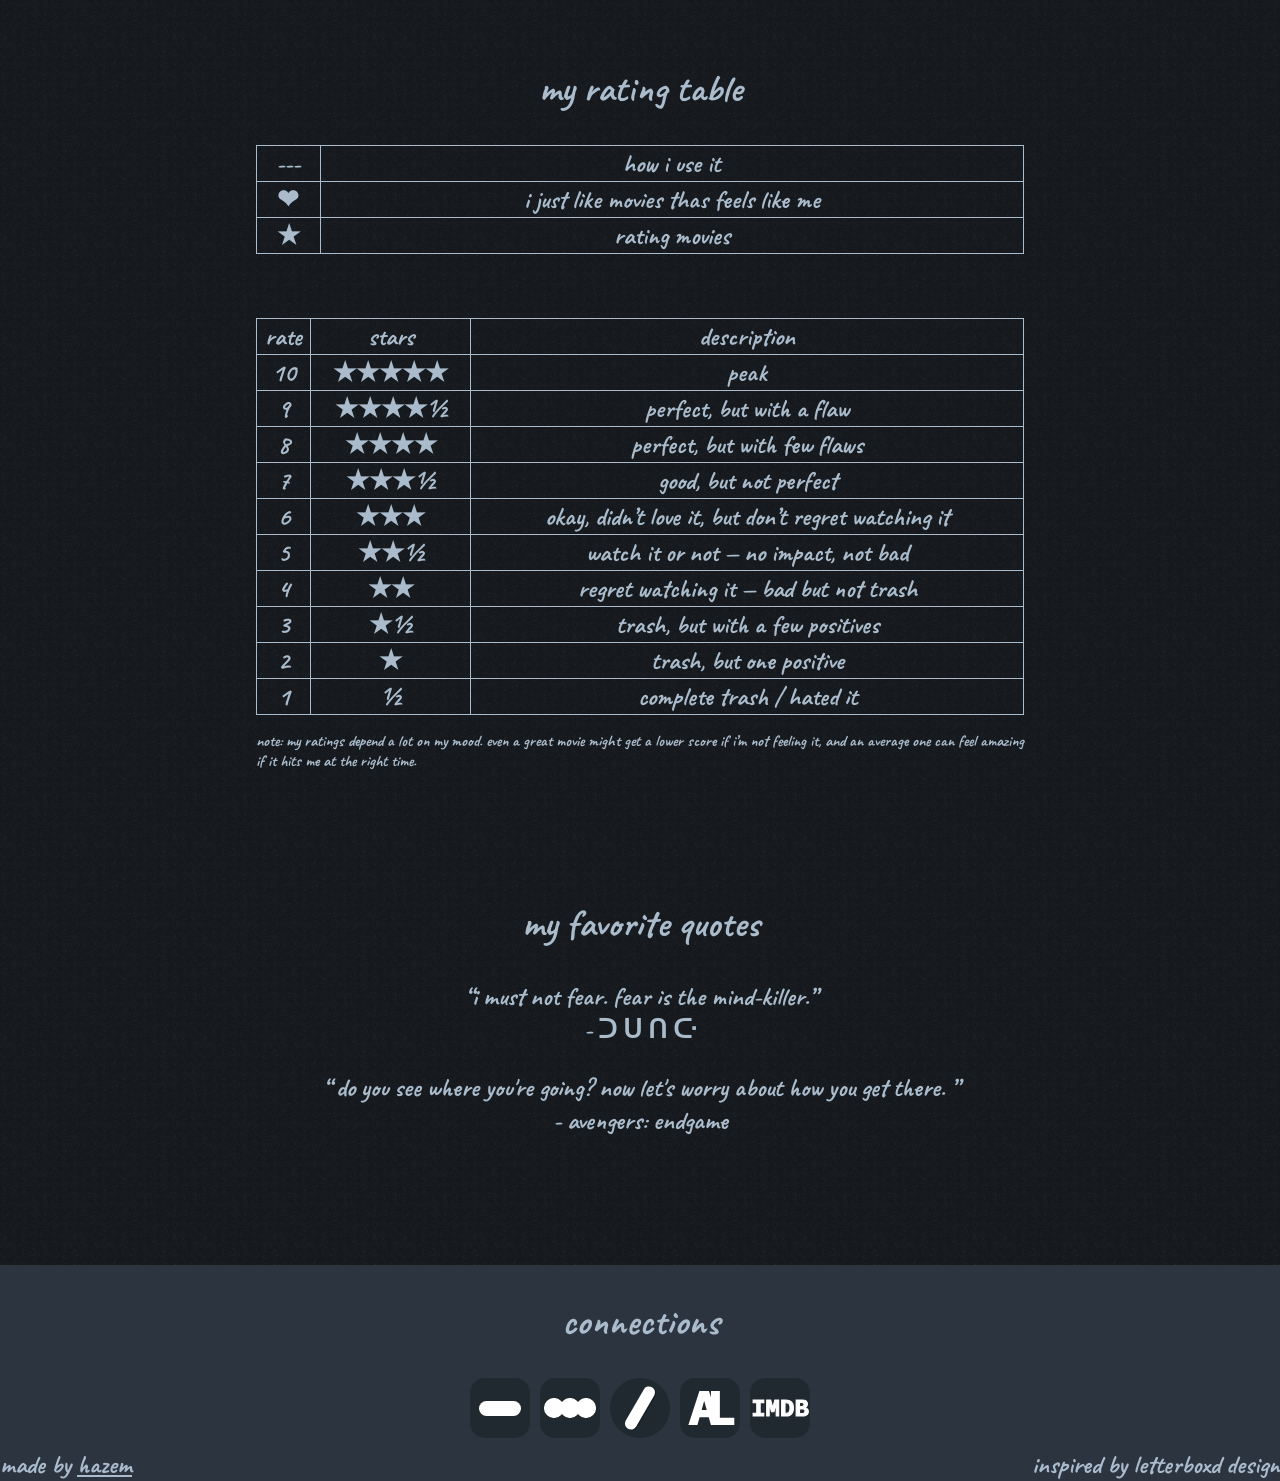
==== commit e3b89642: "add new banner" ====
--- a/index.html
+++ b/index.html
@@ -16,8 +16,7 @@
       <section class="header-container">
         <!--banner-->
         <img
-          src="assets/image/stars.jpg"
-          alt="a big star with bunch of small stars"
+          src="assets/image/chosen_one.jpg" alt="a big star with bunch of small stars"
           class="banner" />
         <!--title-->
         <h1 id="title">my rating system</h1>
@@ -36,7 +35,6 @@
       <!--fav four concept-->
       <section class="concept">
         <h2>fav four concept</h2>
-        <hr>
         <section class="contaner-frames">
           <div class="frame">favorite movie all time</div>
           <div class="frame">best movie for my fav director</div>
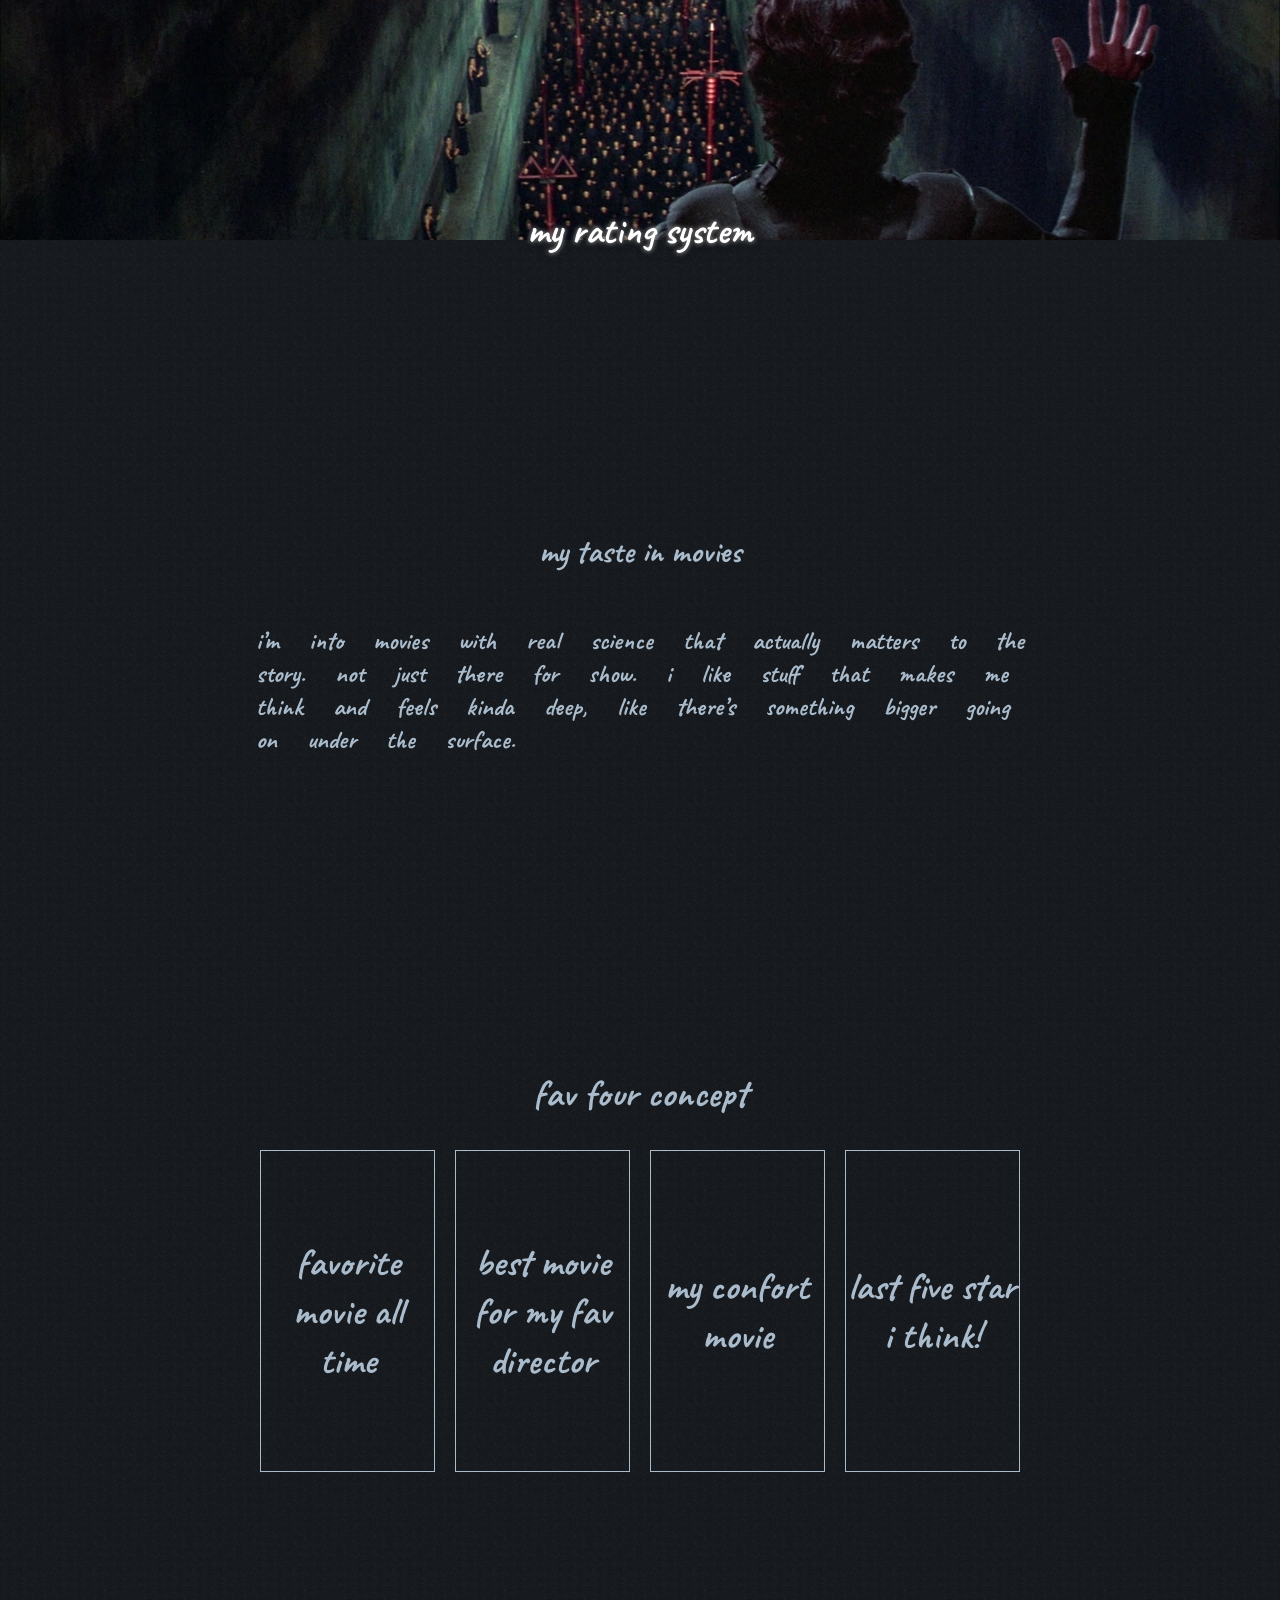
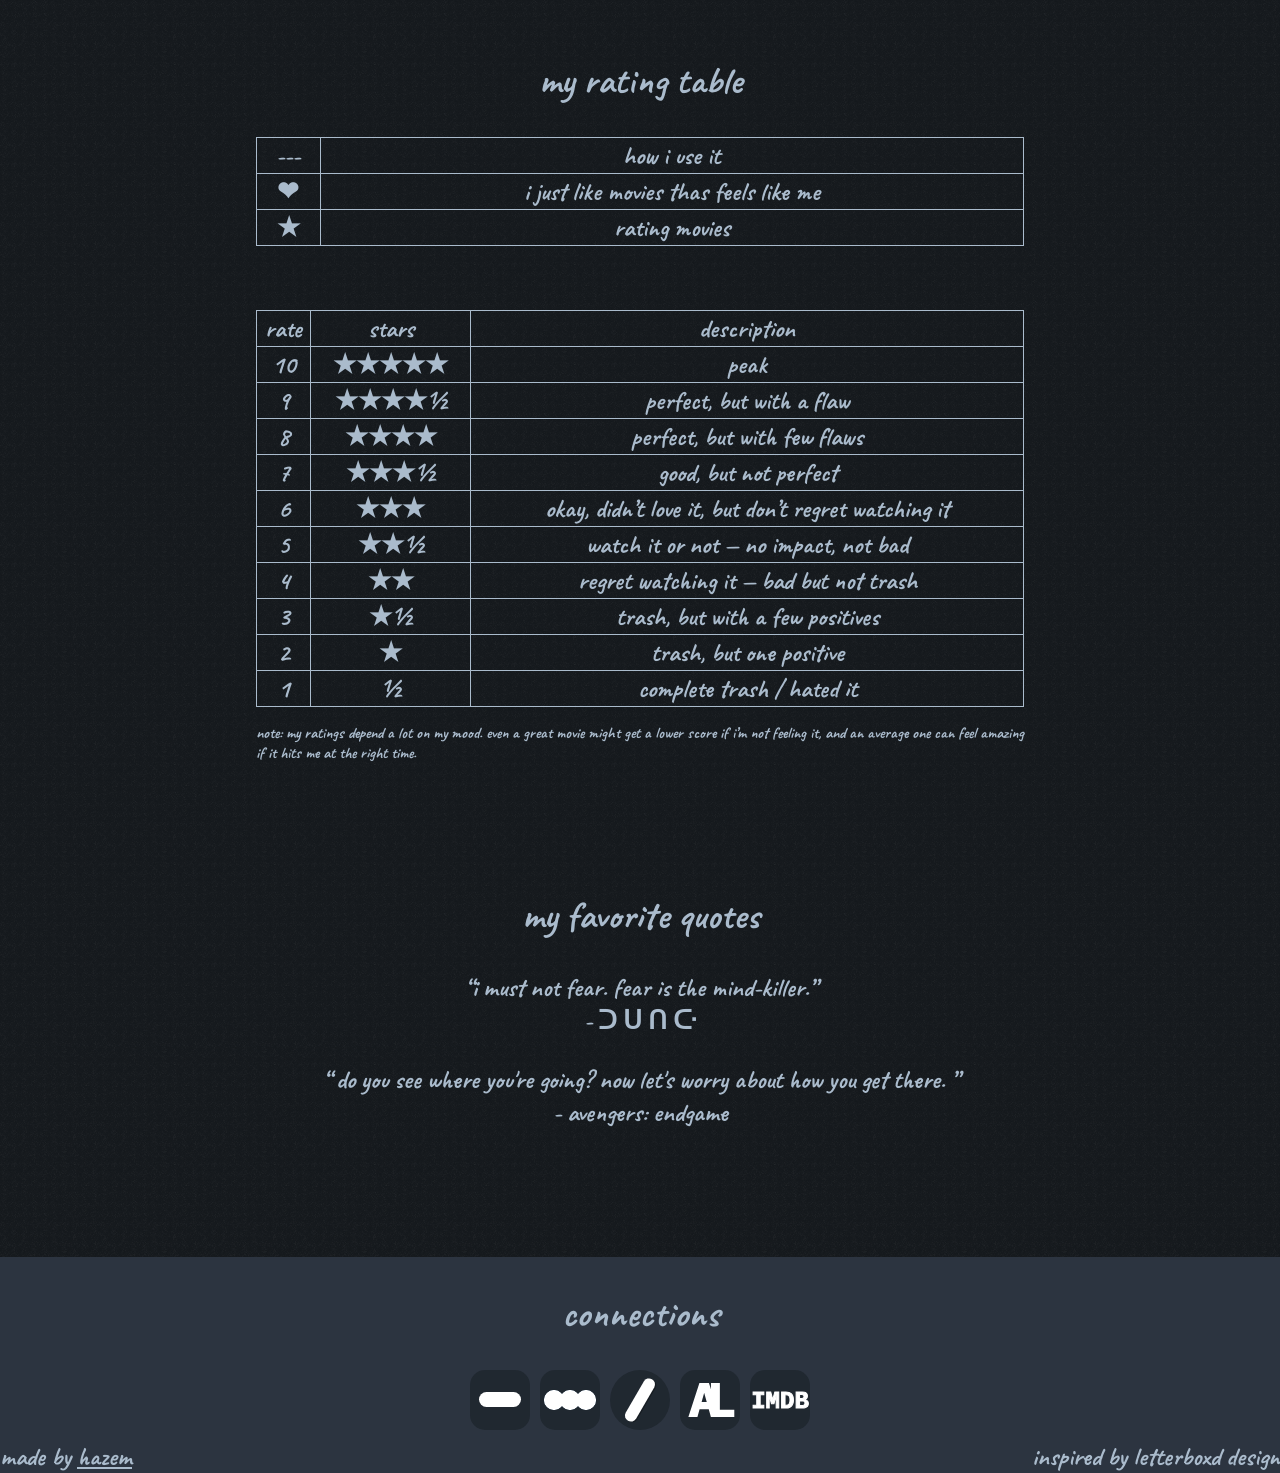
==== commit 47d74aea: "change link tmdb" ====
--- a/index.html
+++ b/index.html
@@ -161,7 +161,7 @@
       <section class="connections"><h1>connections</h1></section>
       <section class="icons">
         <div class="tmdb">
-          <a href="https://www.themoviedb.org/u/hzem" target="_blank"> </a>
+          <a href="https://www.themoviedb.org/u/scytl" target="_blank"> </a>
           <div class="thing"></div>
         </div>
 
--- a/css/style.css
+++ b/css/style.css
@@ -48,20 +48,24 @@
   }
 }
 .concept {
+  display: flex;
+  flex-direction: column;
   text-align: center;
-  margin: 20% 20%;
+  justify-content: center;
+  margin: auto;
+  width: fit-content;
 }
 .contaner-frames {
-  display: flex;
+  display: flex;  display: flex;
   gap: 20px;
-  justify-content: center;
 }
 .frame {
   display: flex;
   align-items: center;
   font-size: 3vw;
-  width: 15vw;
-  height: 20vw;
+  width: 13.5vw;
+  height: 25vw;
+  margin-bottom: 20%;
   border: 1px solid;
 }
 .mytable {
@@ -153,4 +157,12 @@
     width: 40px;
     height: auto;
   }
+  .taste{
+    margin: 5%;
+    margin-top: 20%;
+  }
+  .frame{
+    width: 18.5vw;
+    height: 30vw;
+  }
 }
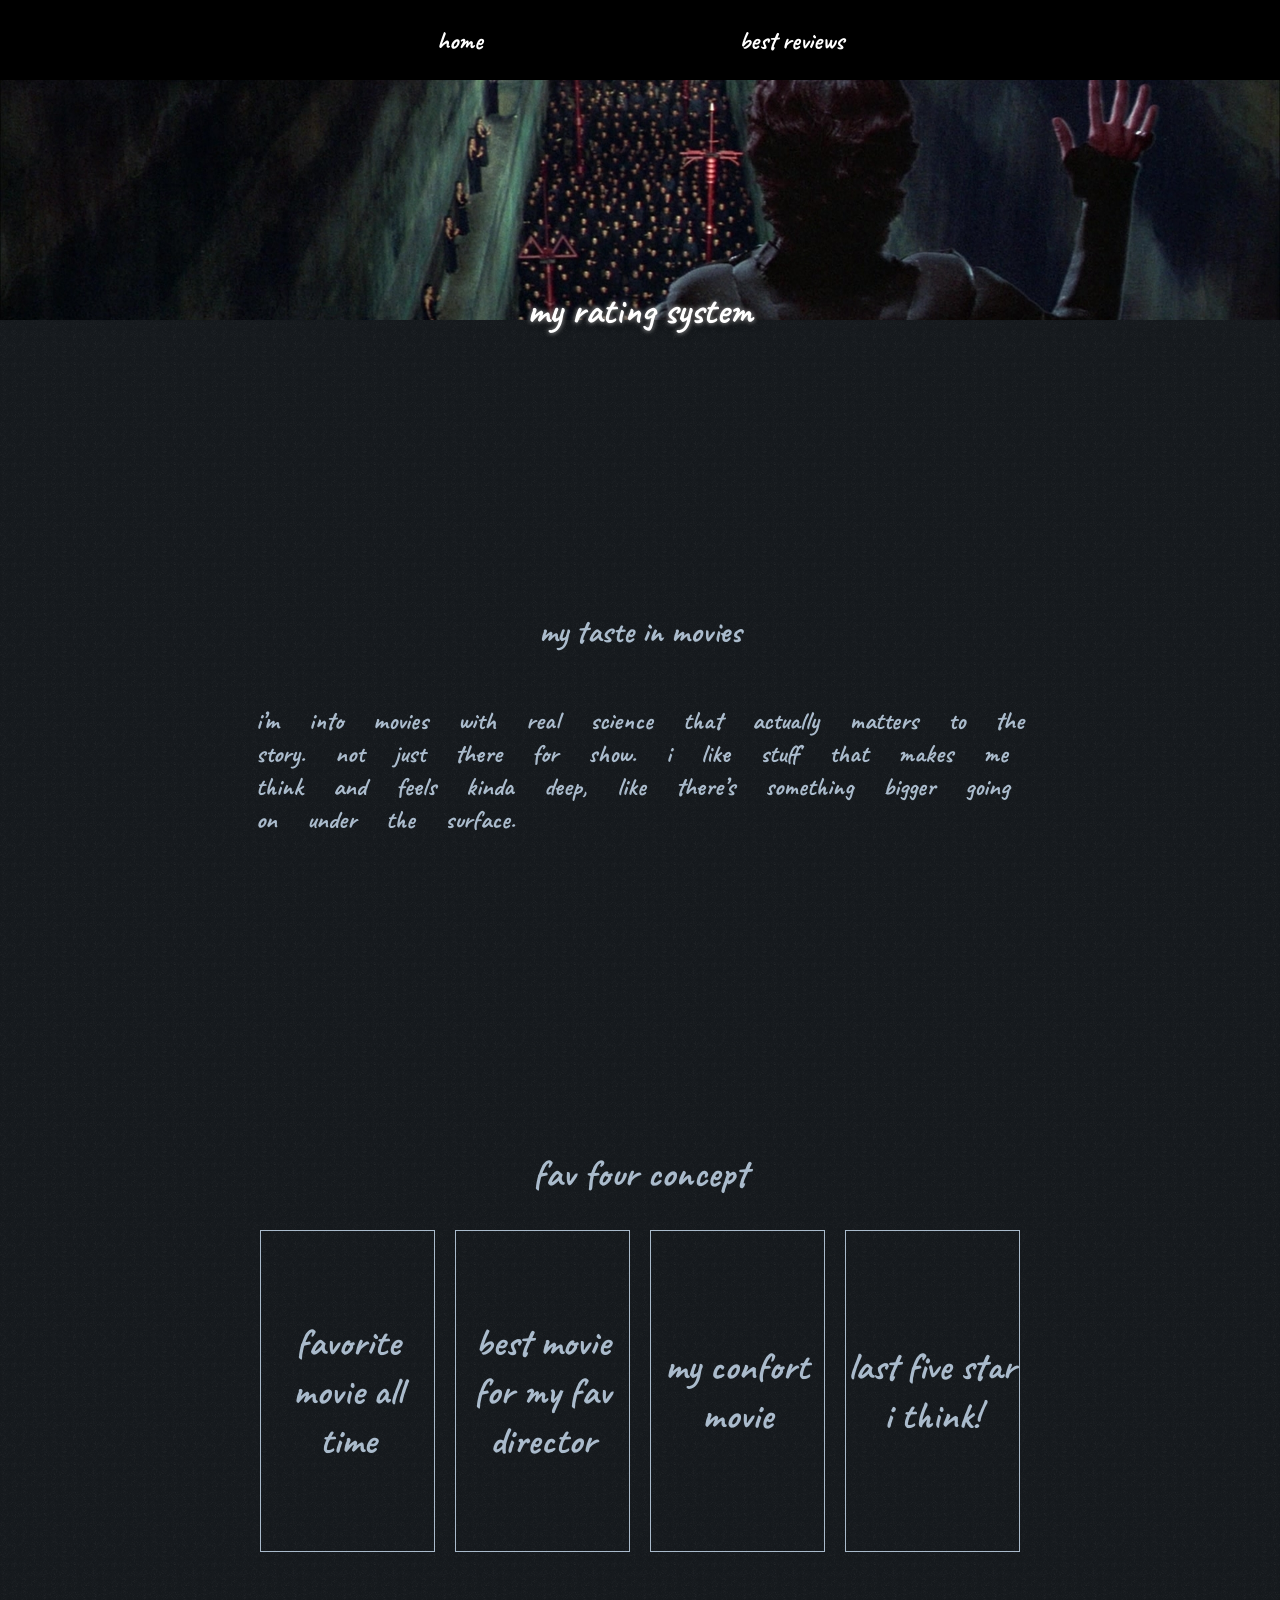
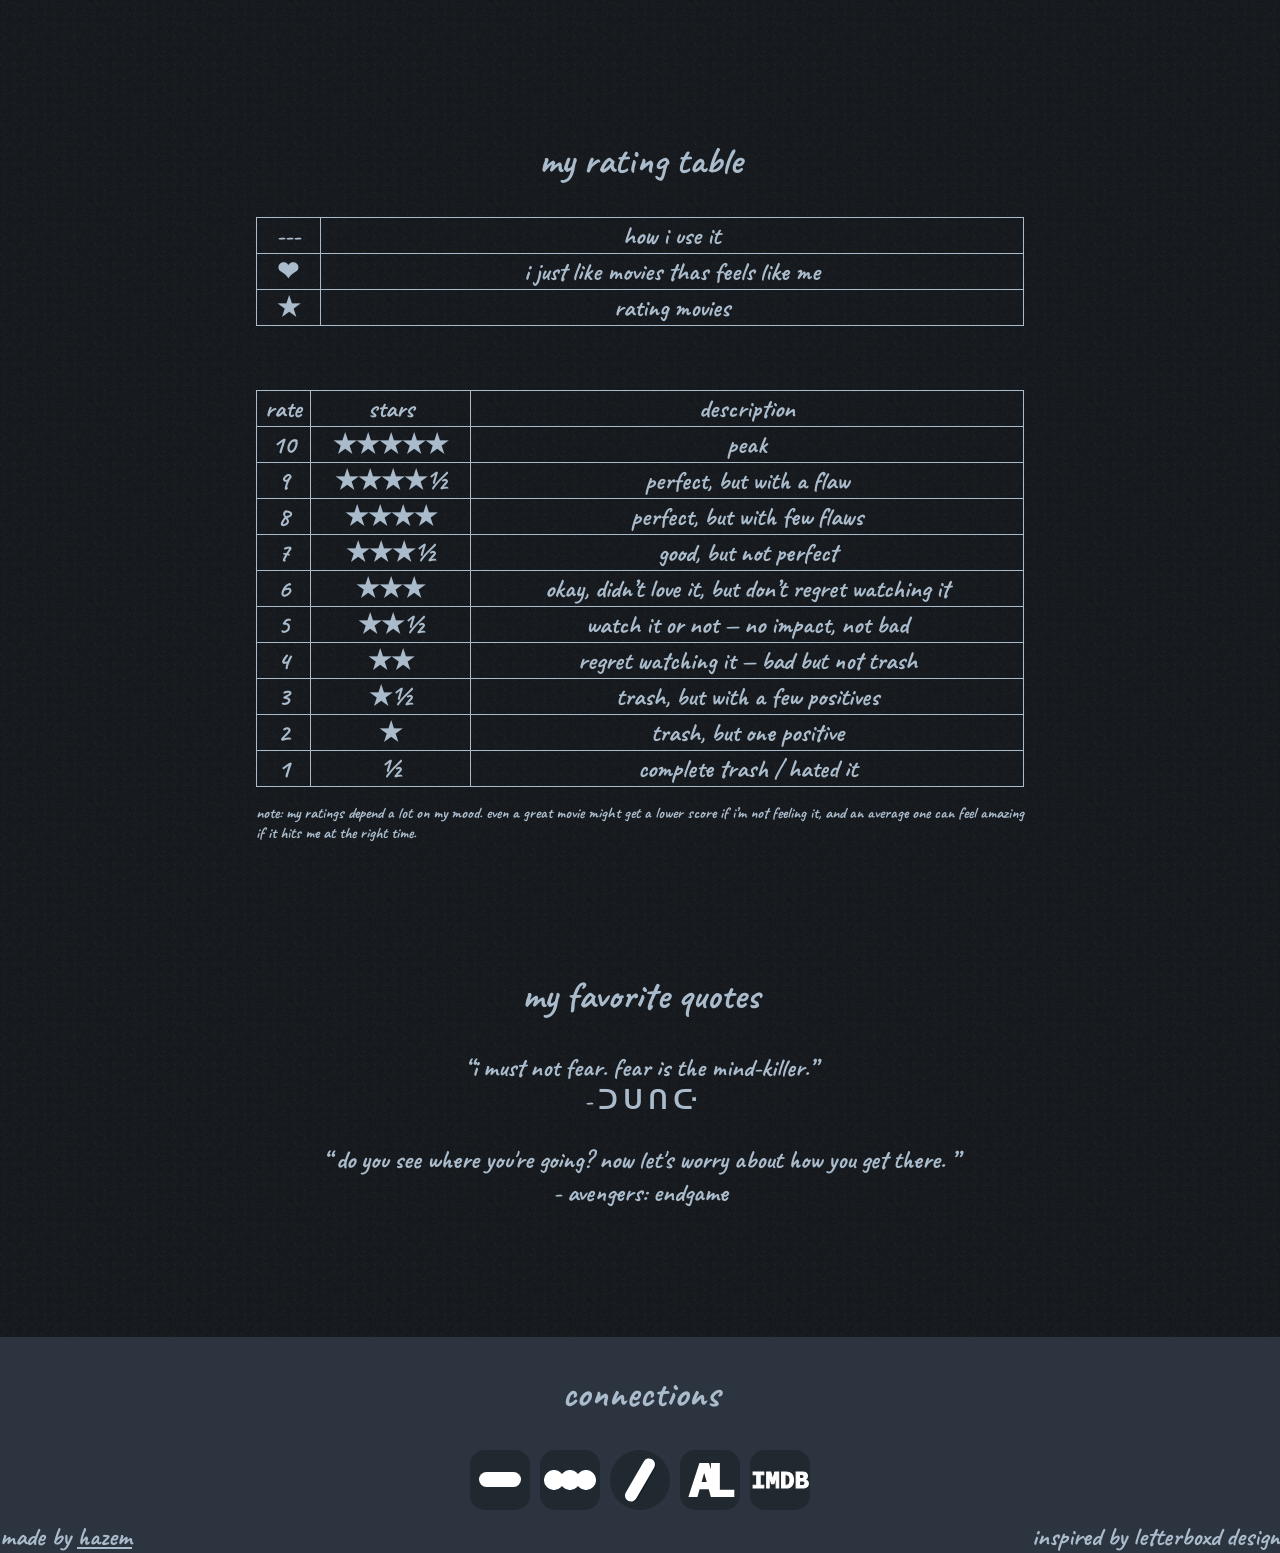
==== commit fecd74e6: "add a nav and reviews" ====
--- a/index.html
+++ b/index.html
@@ -7,11 +7,16 @@
     <link rel="stylesheet" href="css/style.css" />
     <link rel="stylesheet" href="css/icons.css" />
     <link rel="stylesheet" href="css/variables.css" />
+    <link rel="stylesheet" href="css/reviews.css" />
     <link
       href="https://fonts.googleapis.com/css2?family=Caveat:wght@400..700&display=swap"
       rel="stylesheet" />
   </head>
   <body>
+    <nav>
+      <a href="#">home</a>
+      <a href="reviews.html">best reviews</a>
+    </nav>
     <header>
       <section class="header-container">
         <!--banner-->
--- a/css/style.css
+++ b/css/style.css
@@ -56,7 +56,8 @@
   width: fit-content;
 }
 .contaner-frames {
-  display: flex;  display: flex;
+  display: flex;
+  display: flex;
   gap: 20px;
 }
 .frame {
@@ -133,6 +134,19 @@
 .last2 {
   float: right;
 }
+nav {
+  display: flex;
+  gap: 20%;
+  align-items: center;
+  justify-content: center;
+  background-color: black;
+  height: 5rem;
+}
+
+nav a {
+  color: white;
+  text-decoration: none;
+}
 
 @media (max-width: 800px) {
   body {
@@ -157,11 +171,11 @@
     width: 40px;
     height: auto;
   }
-  .taste{
+  .taste {
     margin: 5%;
     margin-top: 20%;
   }
-  .frame{
+  .frame {
     width: 18.5vw;
     height: 30vw;
   }
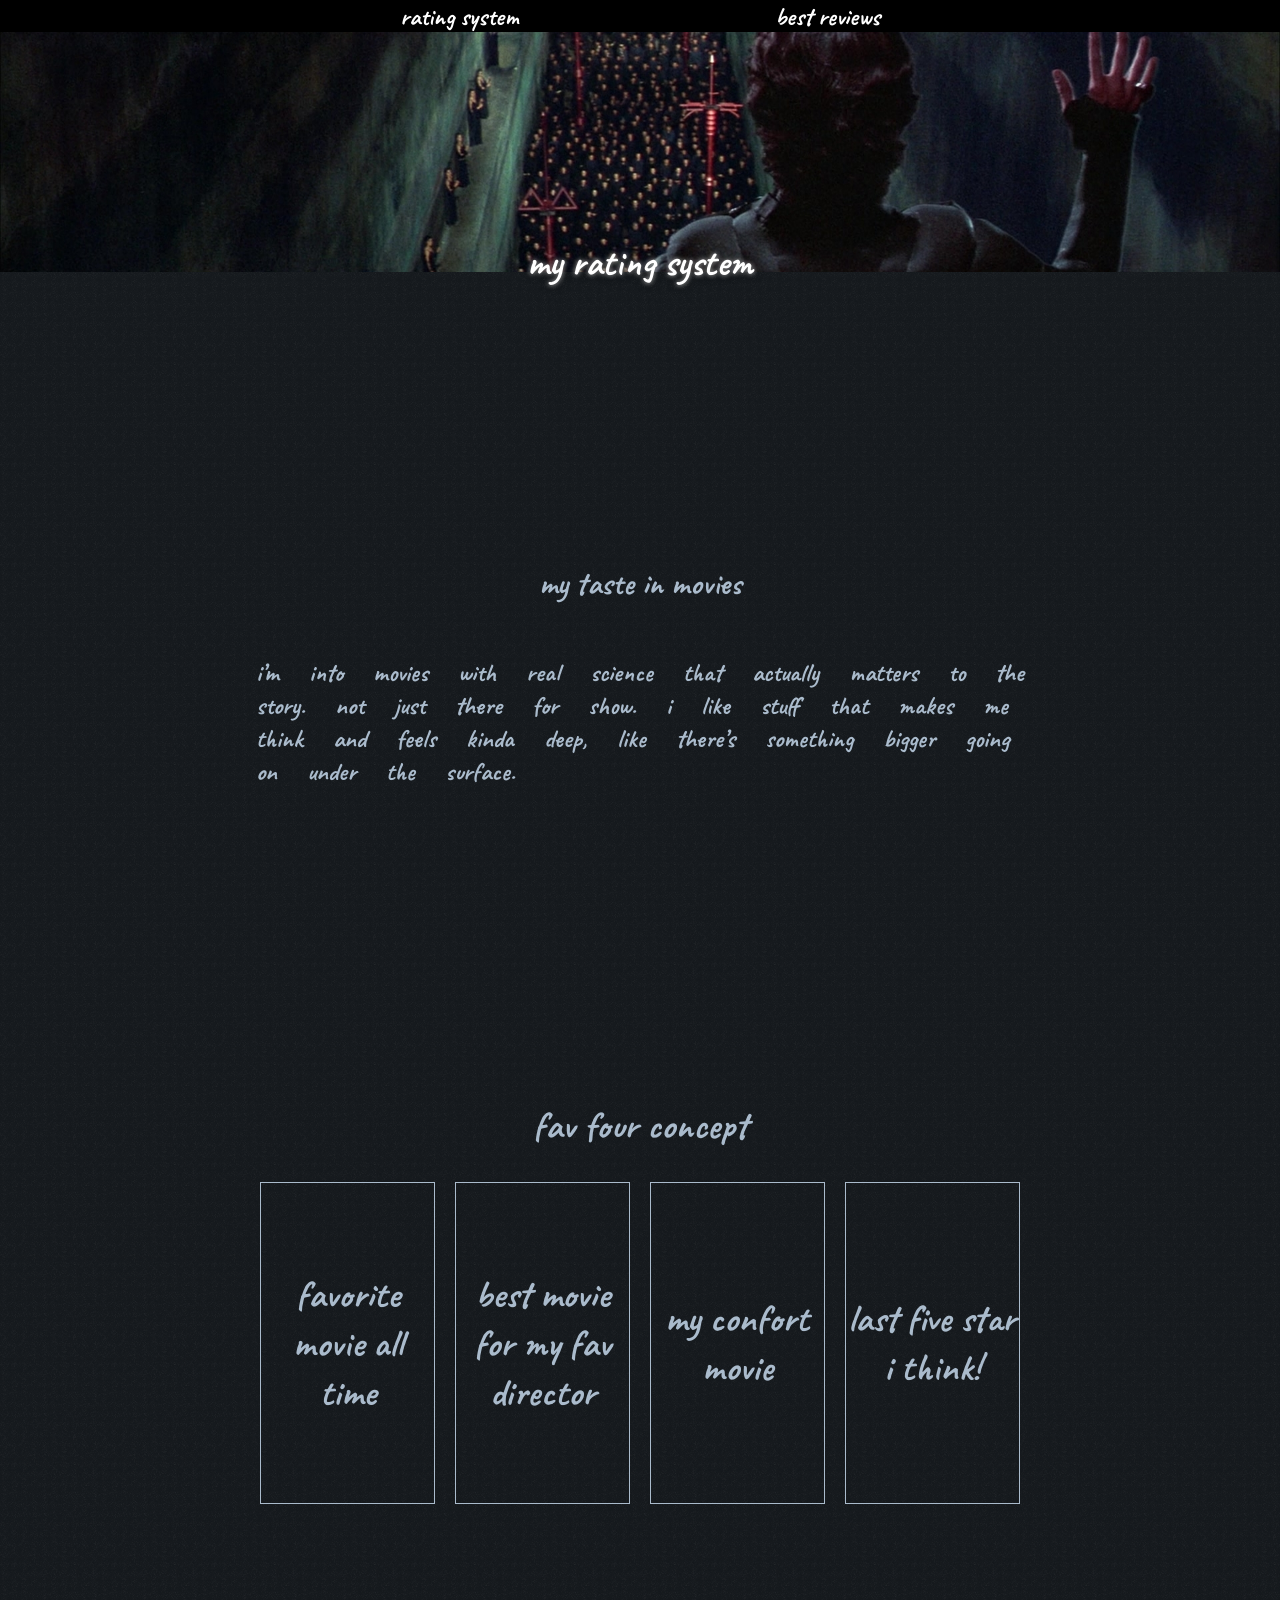
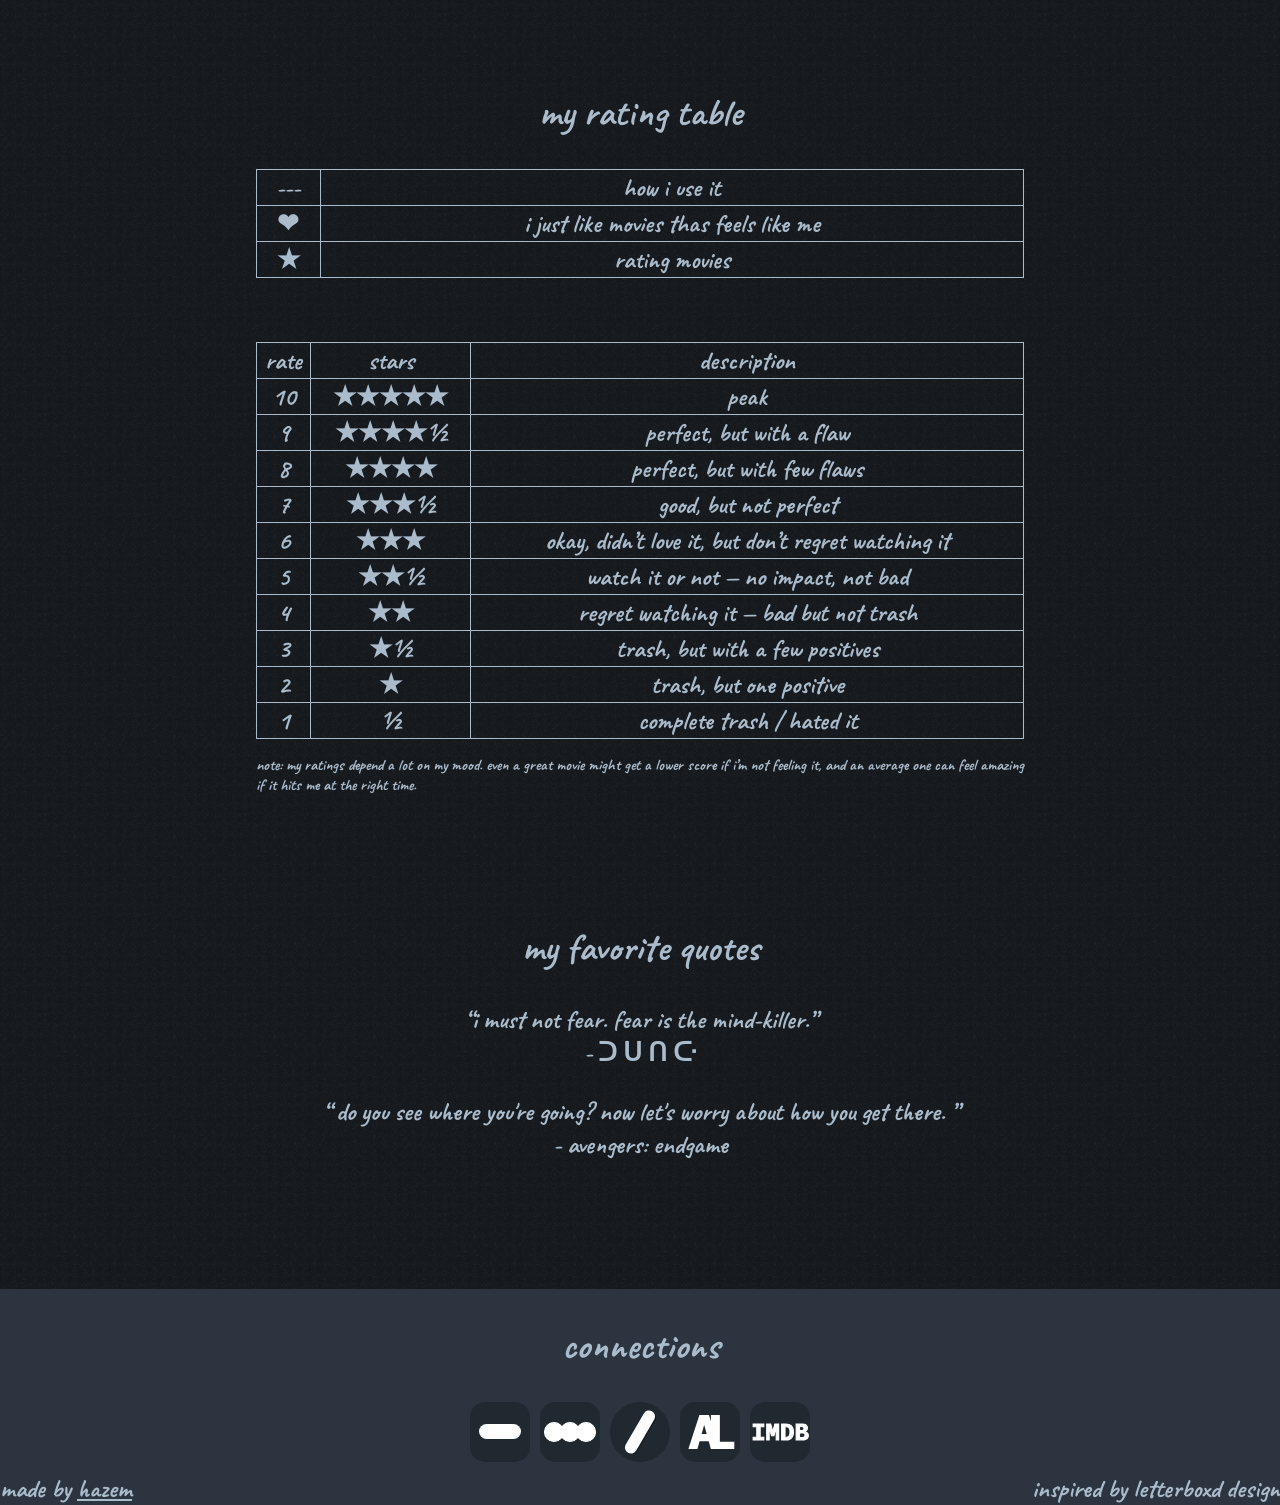
==== commit 628803c6: "add reviews" ====
--- a/index.html
+++ b/index.html
@@ -14,7 +14,7 @@
   </head>
   <body>
     <nav>
-      <a href="#">home</a>
+      <a href="index.html">rating system</a>
       <a href="reviews.html">best reviews</a>
     </nav>
     <header>
--- a/css/style.css
+++ b/css/style.css
@@ -140,7 +140,7 @@
   align-items: center;
   justify-content: center;
   background-color: black;
-  height: 5rem;
+  height: 2rem;
 }
 
 nav a {
